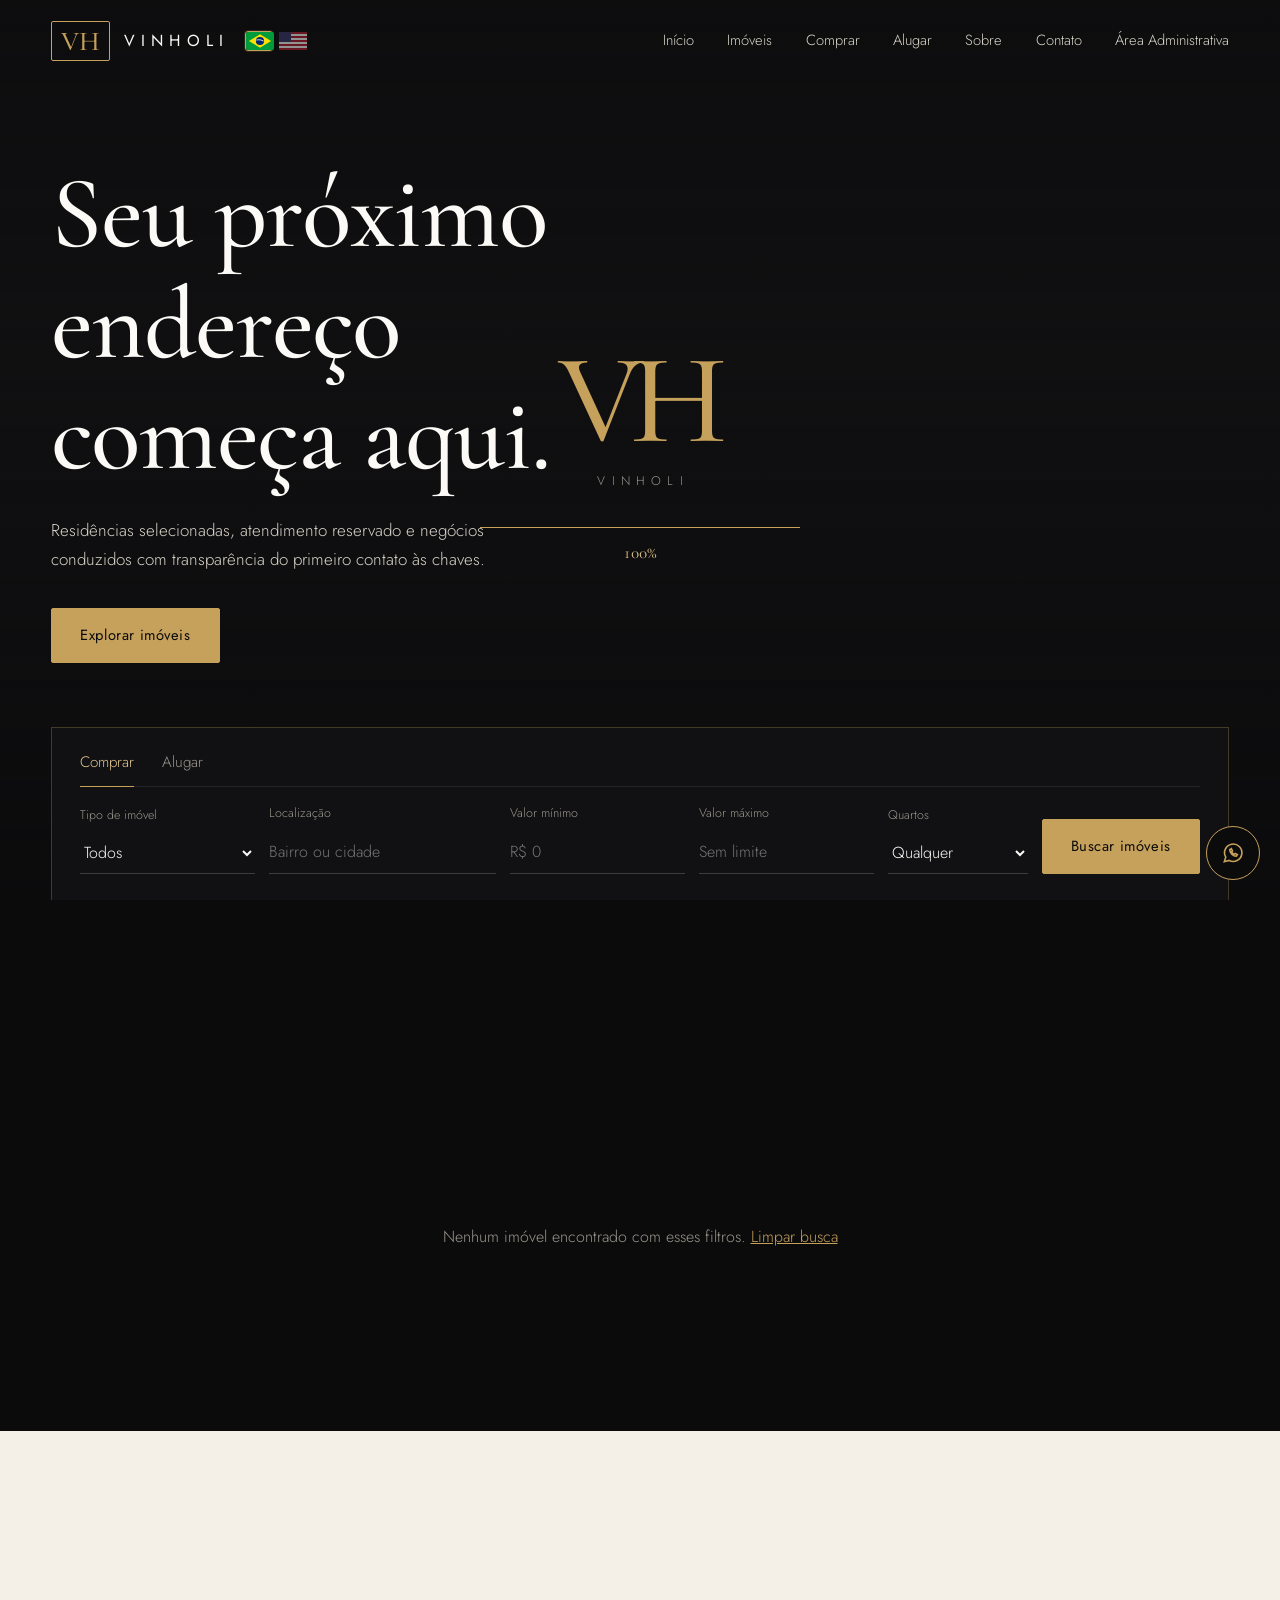
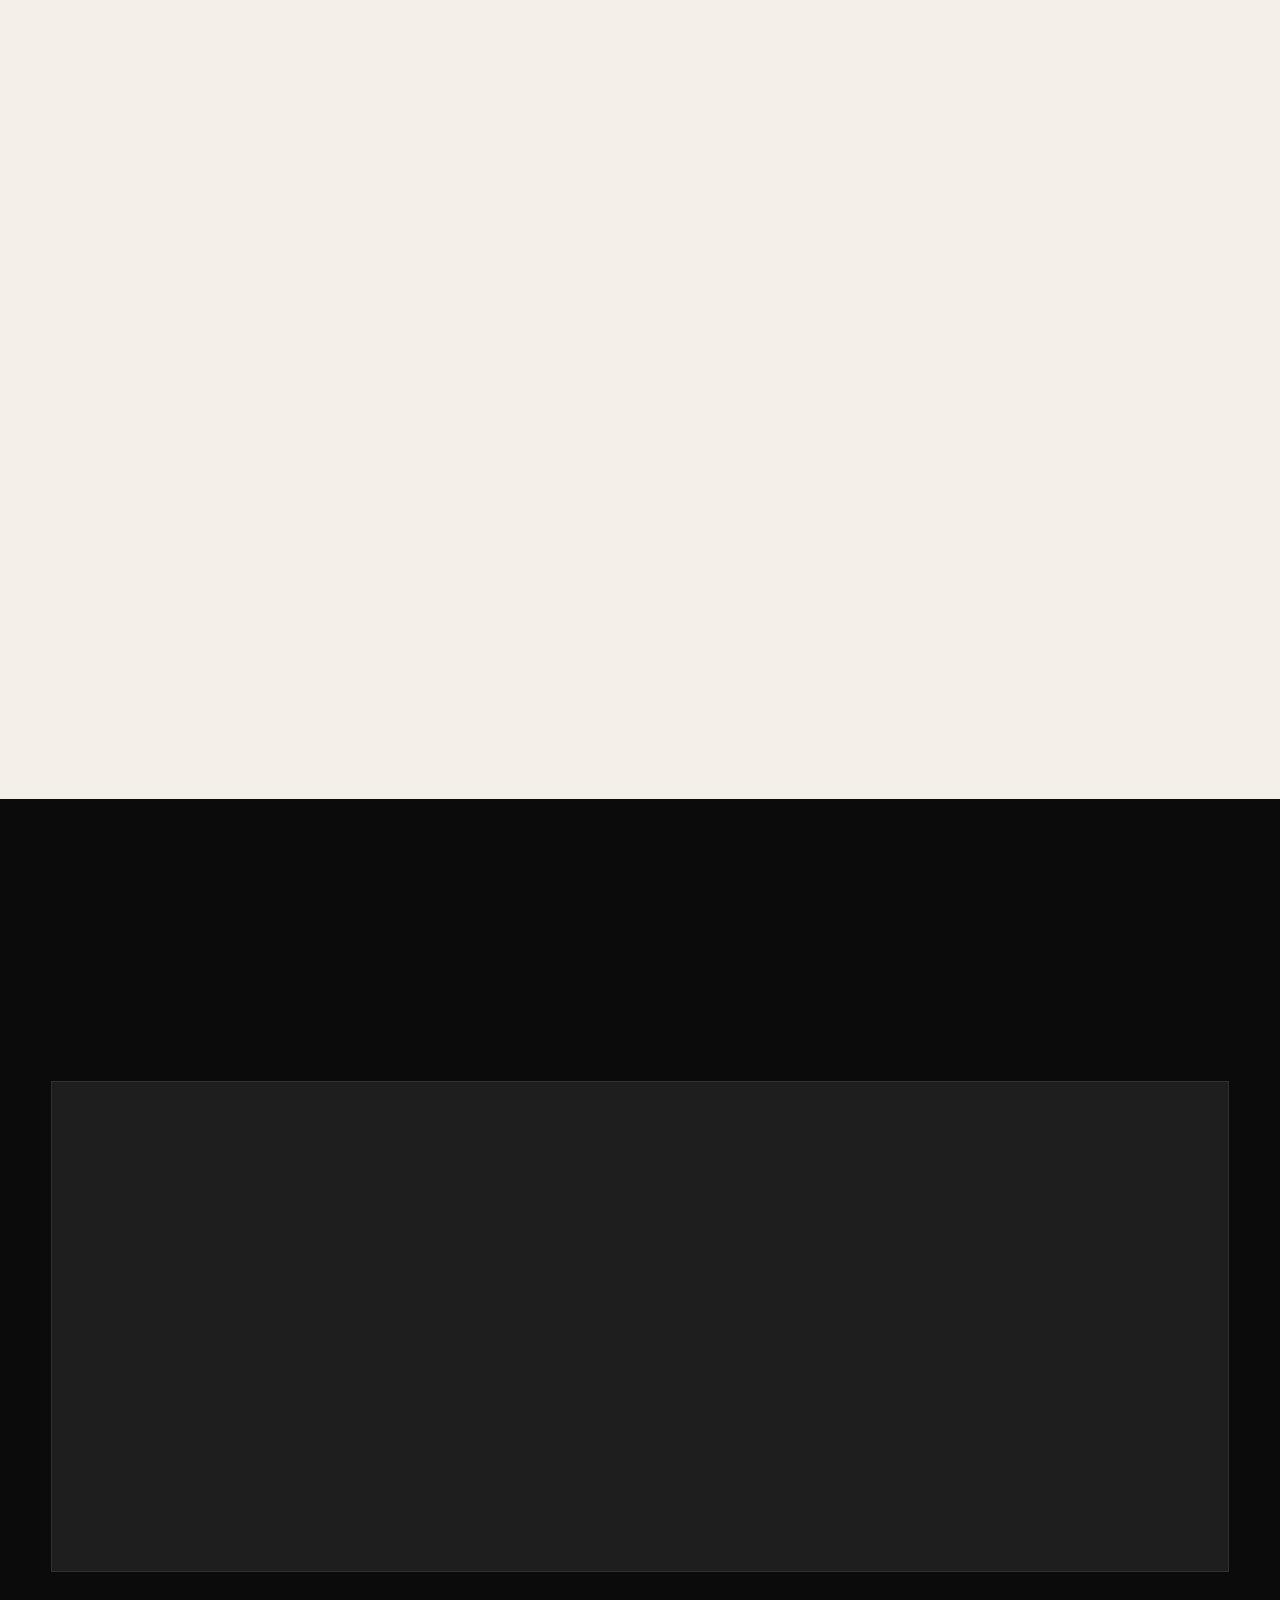
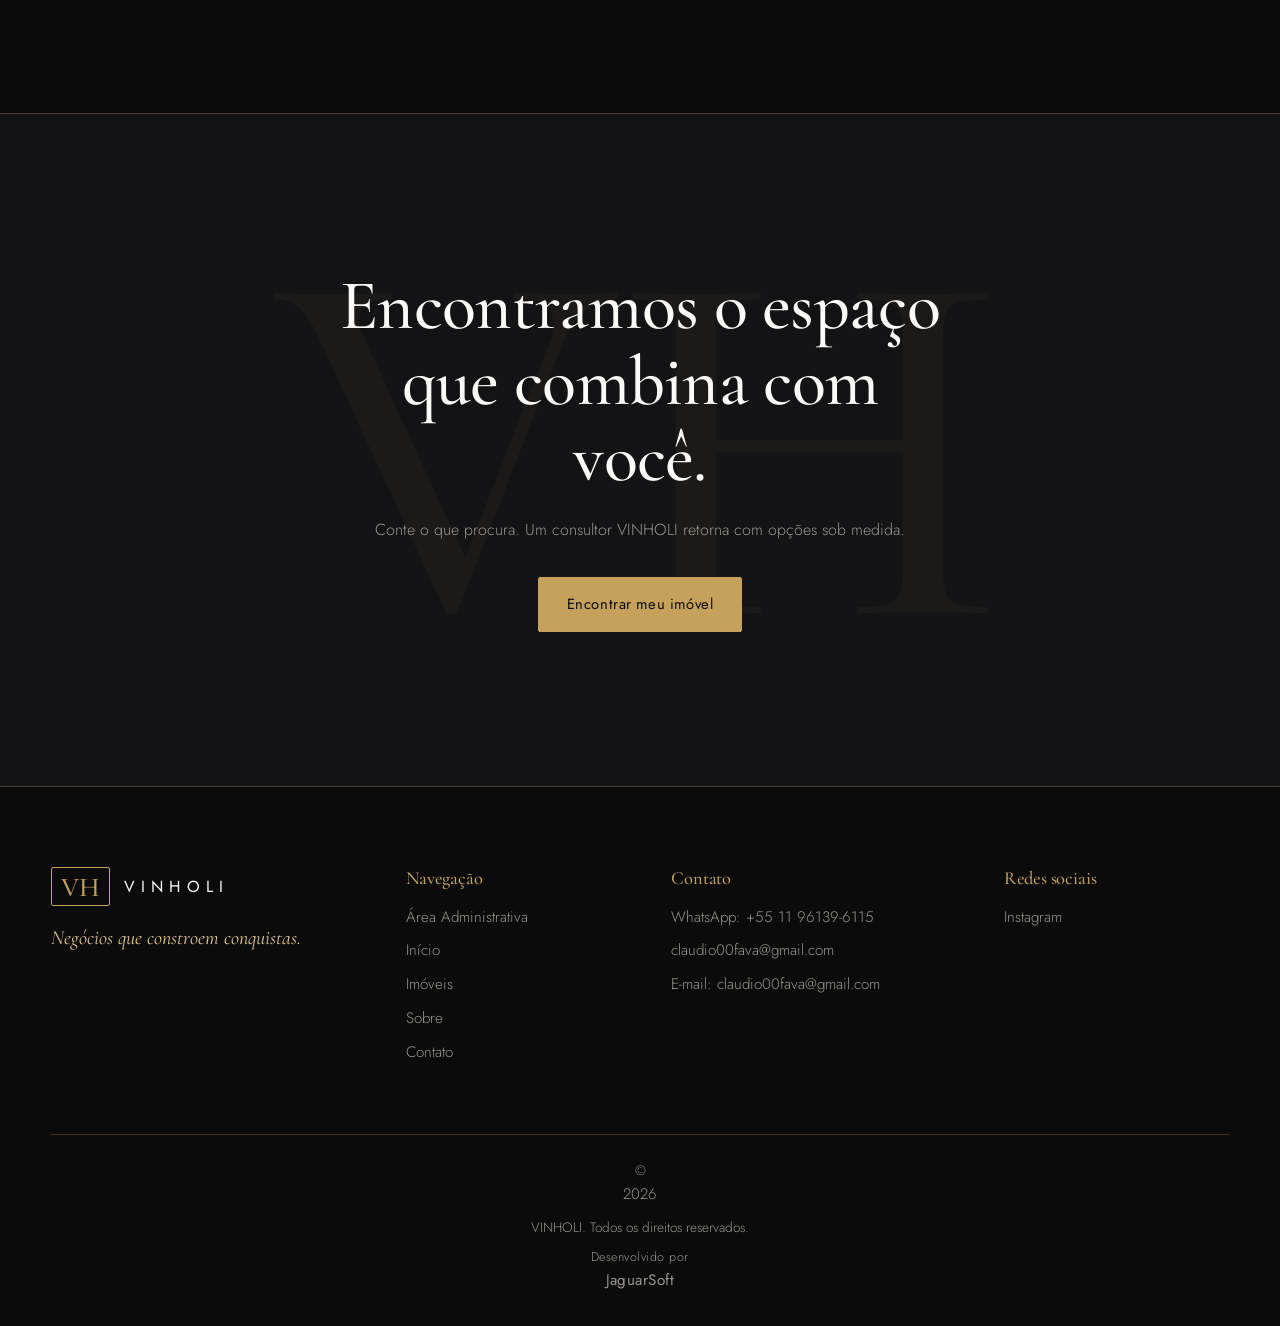
==== index.html @ 035a3fc1 "first commit" ====
<!DOCTYPE html>
<html lang="pt-BR">
<head>
<meta charset="UTF-8">
<meta name="viewport" content="width=device-width, initial-scale=1">
<title>VINHOLI | Imóveis de alto padrão</title>
<meta name="description" content="VINHOLI: compra, venda, locação e administração de imóveis de alto padrão.">
<meta name="theme-color" content="#0B0B0C">
<link rel="preconnect" href="https://fonts.googleapis.com">
<link rel="preconnect" href="https://fonts.gstatic.com" crossorigin>
<link href="https://fonts.googleapis.com/css2?family=Cormorant+Garamond:ital,wght@0,400;0,500;0,600;1,400;1,500&family=Jost:wght@300;400;500&display=swap" rel="stylesheet">
<link rel="stylesheet" href="./css/style.css">
</head>
<body class="is-loading">

<!-- PRELOADER -->
<div class="preloader" id="preloader" aria-live="polite">
  <div class="pre-panel pre-top"></div><div class="pre-panel pre-bottom"></div>
  <div class="pre-center">
    <div class="pre-mark"><span>V</span><span>H</span></div>
    <p class="pre-name">VINHOLI</p>
    <div class="pre-bar"><i id="preBar"></i></div>
    <p class="pre-pct"><span id="prePct">0</span>%</p>
  </div>
</div>

<!-- HEADER -->
<header class="header" id="header">
  <div class="wrap header-in">
    <div class="brand-area">
      <a href="#inicio" class="brand" aria-label="VINHOLI - início"><b>VH</b><span>VINHOLI</span></a>
      <div class="language-switcher" aria-label="Idioma">
        <button type="button" class="language-btn active" data-lang="pt-BR" aria-label="Português (Brasil)" aria-pressed="true">
          <svg viewBox="0 0 28 18" aria-hidden="true"><rect width="28" height="18" rx="2" fill="#009b3a"/><path d="M14 2.2 25.1 9 14 15.8 2.9 9 14 2.2Z" fill="#ffdf00"/><circle cx="14" cy="9" r="4.1" fill="#002776"/><path d="M10.4 8.1c2.5-.7 5.1-.3 7.2 1" fill="none" stroke="#fff" stroke-width=".8"/></svg>
        </button>
        <button type="button" class="language-btn" data-lang="en-US" aria-label="English (United States)" aria-pressed="false">
          <svg viewBox="0 0 28 18" aria-hidden="true"><rect width="28" height="18" rx="2" fill="#fff"/><path d="M0 0h28v2H0zm0 4h28v2H0zm0 4h28v2H0zm0 4h28v2H0zm0 4h28v2H0z" fill="#b22234"/><rect width="12" height="10" rx="1" fill="#3c3b6e"/></svg>
        </button>
      </div>
    </div>
    <nav class="nav" id="nav" aria-label="Principal">
      <a href="#inicio" data-i18n="nav.home">Início</a>
      <a href="#imoveis" data-i18n="nav.properties">Imóveis</a>
      <a href="#imoveis" data-deal="venda" data-i18n="nav.buy">Comprar</a>
      <a href="#imoveis" data-deal="aluguel" data-i18n="nav.rent">Alugar</a>
      <a href="#sobre" data-i18n="nav.about">Sobre</a>
      <a href="#contato" data-i18n="nav.contact">Contato</a>
      <a href="/admin/" class="btn-admin">Área Administrativa</a>
    </nav>
    <button class="burger" id="burger" aria-label="Abrir menu" aria-expanded="false"><i></i><i></i></button>
  </div>
</header>

<main>
<!-- HERO -->
<section class="hero" id="inicio">
  <div class="hero-bg" style="background-image:url('https://images.unsplash.com/photo-1613490493576-7fde63acd811?auto=format&fit=crop&w=2000&q=80')"></div>
  <div class="wrap hero-in">
    <h1 class="reveal">Seu próximo endereço começa aqui.</h1>
    <p class="hero-sub reveal">Residências selecionadas, atendimento reservado e negócios conduzidos com transparência do primeiro contato às chaves.</p>
    <div class="hero-btns reveal">
      <a href="#imoveis" class="btn btn-gold">Explorar imóveis</a>
    </div>
  </div>

  <!-- BUSCA -->
  <form class="search wrap reveal" id="searchForm" autocomplete="off">
    <div class="deal" role="tablist" aria-label="Negócio">
      <button type="button" class="on" data-deal="venda" role="tab">Comprar</button>
      <button type="button" data-deal="aluguel" role="tab">Alugar</button>
    </div>
    <div class="fields">
      <label>Tipo de imóvel
        <select name="tipo"><option value="" data-i18n="search.all">Todos</option><option>Casa</option><option>Apartamento</option><option>Cobertura</option><option>Terreno</option></select></label>
      <label>Localização
        <input name="local" list="locais" placeholder="Bairro ou cidade"><datalist id="locais"></datalist></label>
      <label>Valor mínimo
        <input name="min" inputmode="numeric" placeholder="R$ 0"></label>
      <label>Valor máximo
        <input name="max" inputmode="numeric" placeholder="Sem limite"></label>
      <label>Quartos
        <select name="quartos"><option value="0" data-i18n="search.any">Qualquer</option><option value="1">1+</option><option value="2">2+</option><option value="3">3+</option><option value="4">4+</option></select></label>
      <button type="submit" class="btn btn-gold" data-i18n="search.button">Buscar imóveis</button>
    </div>
  </form>
</section>

<!-- DESTAQUES -->
<section class="section" id="imoveis">
  <div class="wrap">
    <div class="sec-head reveal">
      <h2 data-i18n="featured.title">Imóveis em destaque</h2>
      <p id="resultInfo" data-i18n="featured.subtitle">Uma curadoria de endereços com o padrão VINHOLI.</p>
    </div>
    <div class="grid" id="propGrid"></div>
    <p class="empty" id="emptyMsg" hidden>Nenhum imóvel encontrado com esses filtros. <button type="button" id="clearFilters">Limpar busca</button></p>
  </div>
</section>

<!-- EXPERIÊNCIA -->
<section class="section light" id="sobre">
  <div class="wrap exp">
    <div class="exp-img reveal">
      <img src="https://images.unsplash.com/photo-1600607687939-ce8a6c25118c?auto=format&fit=crop&w=1200&q=80" alt="Sala de estar de uma residência de alto padrão" loading="lazy">
      <img class="seal" src="./assets/logo/vonholi-logo.jpeg" alt="Selo VINHOLI - Negócios que constroem conquistas">
    </div>
    <div class="exp-txt reveal">
      <h2>Mais do que imóveis. Novos começos.</h2>
      <p>A VINHOLI nasceu para tratar cada negociação como o começo de uma nova fase. Escutamos antes de indicar, selecionamos antes de mostrar e acompanhamos cada etapa com clareza.</p>
      <p>Tecnologia para encontrar rápido, atenção humana para decidir com segurança. É assim que negócios constroem conquistas.</p>
      <ul class="facts">
        <li><b>Curadoria</b><span>Somente imóveis avaliados e documentados.</span></li>
        <li><b>Descrição</b><span>Atendimento reservado e personalizado.</span></li>
        <li><b>Segurança</b><span>Processo transparente até a escritura.</span></li>
      </ul>
    </div>
  </div>
</section>

<!-- SERVIÇOS -->
<section class="section" id="servicos">
  <div class="wrap">
    <div class="sec-head reveal"><h2>Serviços pensados para cada momento</h2></div>
    <div class="services" id="services"></div>
  </div>
</section>

<!-- CTA -->
<section class="cta" id="anunciar">
  <div class="wrap reveal">
    <h2>Encontramos o espaço que combina com você.</h2>
    <p>Conte o que procura. Um consultor VINHOLI retorna com opções sob medida.</p>
    <a href="#imoveis" class="btn btn-gold">Encontrar meu imóvel</a>
  </div>
</section>
</main>

<!-- FOOTER -->
<footer class="footer" id="contato">
  <div class="wrap foot-grid">
    <div>
      <a href="#inicio" class="brand"><b>VH</b><span>VINHOLI</span></a>
      <p class="foot-tag">Negócios que constroem conquistas.</p>
    </div>
    <div><h3>Navegação</h3>
      <a href="/admin/" class="btn-admin">Área Administrativa</a>
      <a href="#inicio" data-i18n="nav.home">Início</a><a href="#imoveis" data-i18n="nav.properties">Imóveis</a><a href="#sobre" data-i18n="nav.about">Sobre</a><a href="#contato" data-i18n="nav.contact">Contato</a></div>
    <div><h3>Contato</h3>
      <a href="https://wa.me/5511961396115" target="_blank" rel="noopener">WhatsApp: +55 11 96139-6115</a>
      <a href="mailto:claudio00fava@gmail.com">claudio00fava@gmail.com</a>
      <a href="mailto:claudio00fava@gmail.com">E-mail: claudio00fava@gmail.com</a></div>
    <div><h3>Redes sociais</h3>
      <a href="https://www.instagram.com/vinholi_multimarcas?stkn=MXhnYjNrOXp2N3dtag%3D%3D&utm_source=qr" target="_blank" rel="noopener" aria-label="Instagram VINHOLI">Instagram</a></div>
  </div>
  <div class="wrap copy">
    <div>© <span id="year">2026</span> VINHOLI. Todos os direitos reservados.</div>
    <div class="developer">Desenvolvido por <a href="https://www.jaguarsoft.com.br/" target="_blank" rel="noopener" aria-label="JaguarSoft - desenvolvimento de sites e sistemas">JaguarSoft</a></div>
  </div>
</footer>

<a href="https://wa.me/5511961396115" class="wa" target="_blank" rel="noopener" aria-label="Falar no WhatsApp">
  <svg viewBox="0 0 24 24" fill="none" stroke="currentColor" stroke-width="1.5"><path d="M4 20l1.3-4.2A8 8 0 1 1 8.4 18.8L4 20z"/><path d="M9 9c0 3 3 6 6 6l1-1.5-2-1-1 .8c-1-.5-1.8-1.300-2.300-2.300l.8-1-1-2L9 9z"/></svg>
</a>

<!-- Supabase -->
<script src="https://cdn.jsdelivr.net/npm/@supabase/supabase-js@2"></script>
<!-- Usa a mesma configuração pública já existente no painel administrativo -->
<script src="./admin/js/config.js"></script>
<script src="./js/script.js"></script>
</body>
</html>
---- css/style.css ----
/* VONHOLI - style.css */
:root{
  --ink:#0B0B0C; --ink-2:#131315; --ink-3:#1b1b1e;
  --gold:#C6A15B; --gold-soft:#E0C48D; --gold-deep:#9B7B3E;
  --ivory:#F4F0E8; --white:#FBFAF7; --muted:#9a968d; --muted-dark:#5f5b52;
  --line:rgba(198,161,91,.28);
  --serif:'Cormorant Garamond',Georgia,serif;
  --sans:'Jost',system-ui,sans-serif;
  --ease:cubic-bezier(.22,.7,.1,1);
  --pad:clamp(20px,4vw,56px);
}
*{box-sizing:border-box;margin:0;padding:0}
html{scroll-behavior:smooth;scroll-padding-top:80px}
body{background:var(--ink);color:var(--white);font:300 16px/1.7 var(--sans);-webkit-font-smoothing:antialiased}
body.is-loading{overflow:hidden}
img{display:block;max-width:100%}
a{color:inherit;text-decoration:none}
button,input,select{font:inherit;color:inherit}
ul{list-style:none}
.wrap{width:min(1240px,100% - var(--pad)*2);margin-inline:auto}
h1,h2,h3{font-family:var(--serif);font-weight:500;line-height:1.08;letter-spacing:-.01em}
h2{font-size:clamp(2rem,4.4vw,3.4rem)}
:focus-visible{outline:1px solid var(--gold);outline-offset:3px}

/* Buttons */
.btn{display:inline-flex;align-items:center;justify-content:center;gap:10px;padding:14px 28px;border:1px solid var(--gold);border-radius:2px;font-weight:400;font-size:.92rem;letter-spacing:.04em;cursor:pointer;transition:background .35s var(--ease),color .35s var(--ease),transform .35s var(--ease);position:relative;overflow:hidden}
.btn-gold{background:var(--gold);color:var(--ink)}
.btn-gold:hover{background:var(--gold-soft);transform:translateY(-2px)}
.btn-line{background:transparent;color:var(--gold-soft)}
.btn-line:hover{background:rgba(198,161,91,.12);transform:translateY(-2px)}

/* Preloader */
.preloader{position:fixed;inset:0;z-index:999;display:grid;place-items:center;transition:visibility 0s 1.4s}
.pre-panel{position:absolute;left:0;right:0;height:50.5%;background:var(--ink);transition:transform 1.2s var(--ease) .25s}
.pre-top{top:0}.pre-bottom{bottom:0}
.pre-center{position:relative;text-align:center;width:min(320px,80vw);transition:opacity .5s ease,transform .8s var(--ease)}
.pre-mark{font:500 clamp(5rem,16vw,8rem)/1 var(--serif);color:var(--gold);display:flex;justify-content:center;letter-spacing:-.04em}
.pre-mark span{opacity:0;transform:translateY(16px);animation:up 1s var(--ease) forwards}
.pre-mark span:last-child{animation-delay:.25s;margin-left:-.06em}
.pre-name{margin-top:6px;font-size:.78rem;letter-spacing:.5em;color:var(--muted);padding-left:.5em}
.pre-bar{height:1px;background:rgba(198,161,91,.2);margin:34px 0 14px;overflow:hidden}
.pre-bar i{display:block;height:100%;width:100%;background:var(--gold);transform:scaleX(0);transform-origin:left}
.pre-pct{font:400 1.05rem var(--serif);color:var(--gold-soft);font-variant-numeric:tabular-nums}
@keyframes up{to{opacity:1;transform:none}}
.preloader.done .pre-center{opacity:0;transform:scale(.96)}
.preloader.done .pre-top{transform:translateY(-101%)}
.preloader.done .pre-bottom{transform:translateY(101%)}
.preloader.done{visibility:hidden;pointer-events:none}

/* Header */
.header{position:fixed;inset:0 0 auto;z-index:2000;transition:background .4s,border-color .4s,padding .4s;border-bottom:1px solid transparent}
.header.stuck{background:rgba(11,11,12,.88);backdrop-filter:blur(12px);border-color:var(--line)}
.header-in{display:flex;align-items:center;justify-content:space-between;height:82px;transition:height .4s}
.header.stuck .header-in{height:68px}
.brand-area{display:flex;align-items:center;gap:12px;min-width:0}.brand{display:flex;align-items:center;gap:14px}
.brand b{font:500 1.7rem/1 var(--serif);color:var(--gold);border:1px solid var(--gold);padding:6px 9px 4px;border-radius:2px}
.brand span{font:400 1rem var(--sans);letter-spacing:.38em}.language-switcher{display:flex;align-items:center;gap:5px;padding-left:4px}.language-btn{width:28px;height:20px;padding:0;border:1px solid transparent;border-radius:3px;background:transparent;display:grid;place-items:center;cursor:pointer;opacity:.55;transition:opacity .25s,border-color .25s,transform .25s}.language-btn svg{width:28px;height:18px;display:block}.language-btn:hover{opacity:.9;transform:translateY(-1px)}.language-btn.active{opacity:1;border-color:var(--gold);box-shadow:0 0 0 1px rgba(198,161,91,.15)}
.nav{display:flex;gap:clamp(18px,2.6vw,38px);font-size:.92rem}
.nav a:not(.btn){position:relative;padding:6px 0;color:#d8d4ca;transition:color .3s}
.nav a:not(.btn)::after{content:"";position:absolute;left:0;right:0;bottom:0;height:1px;background:var(--gold);transform:scaleX(0);transform-origin:left;transition:transform .4s var(--ease)}
.nav a:not(.btn):hover{color:var(--gold-soft)}
.nav a:not(.btn):hover::after{transform:scaleX(1)}
.nav-cta{display:none}
.header-cta{padding:11px 22px}
.burger{display:none;width:44px;height:44px;background:none;border:1px solid var(--line);border-radius:2px;position:relative;cursor:pointer}
.burger i{position:absolute;left:12px;right:12px;height:1px;background:var(--gold);transition:transform .4s var(--ease)}
.burger i:first-child{top:18px}.burger i:last-child{top:25px}
.burger[aria-expanded=true] i:first-child{transform:translateY(3.5px) rotate(45deg)}
.burger[aria-expanded=true] i:last-child{transform:translateY(-3.5px) rotate(-45deg)}

/* Hero */
.hero{position:relative;min-height:100svh;display:flex;flex-direction:column;justify-content:flex-end;padding:140px 0 0;isolation:isolate}
.hero-bg{position:absolute;inset:0;z-index:-2;background:var(--ink-2) center/cover no-repeat;transform:scale(1.06);animation:zoom 14s var(--ease) forwards}
.hero::before{content:"";position:absolute;inset:0;z-index:-1;background:linear-gradient(180deg,rgba(11,11,12,.72) 0%,rgba(11,11,12,.35) 40%,rgba(11,11,12,.92) 100%)}
@keyframes zoom{to{transform:scale(1)}}
.hero-in{padding-bottom:64px}
.hero h1{font-size:clamp(2.8rem,8vw,6.6rem);max-width:12ch;font-weight:500}
.hero-sub{max-width:46ch;margin:26px 0 34px;color:#d8d4ca;font-size:1.06rem}
.hero-btns{display:flex;gap:14px;flex-wrap:wrap}

/* Search */
.search{background:rgba(19,19,21,.94);border:1px solid var(--line);border-bottom:0;padding:22px 28px 26px;backdrop-filter:blur(10px);margin-bottom:0}
.deal{display:flex;gap:28px;margin-bottom:16px;border-bottom:1px solid rgba(255,255,255,.08)}
.deal button{background:none;border:0;padding:0 0 10px;cursor:pointer;color:var(--muted);font-size:.95rem;position:relative;transition:color .3s}
.deal button::after{content:"";position:absolute;left:0;right:0;bottom:-1px;height:1px;background:var(--gold);transform:scaleX(0);transition:transform .4s var(--ease)}
.deal button.on{color:var(--gold-soft)}.deal button.on::after{transform:scaleX(1)}
.fields{display:grid;grid-template-columns:1fr 1.3fr 1fr 1fr .8fr auto;gap:14px;align-items:end}
.fields label{display:flex;flex-direction:column;gap:6px;font-size:.78rem;color:var(--muted)}
.fields input,.fields select{background:transparent;border:0;border-bottom:1px solid rgba(255,255,255,.18);padding:8px 0;color:var(--white);font-size:1rem;border-radius:0;transition:border-color .3s;width:100%}
.fields select option{background:var(--ink-2)}
.fields input:focus,.fields select:focus{outline:0;border-color:var(--gold)}

/* Sections */
.section{padding:clamp(72px,11vw,150px) 0}
.section.light{background:var(--ivory);color:var(--ink)}
.sec-head{display:flex;justify-content:space-between;align-items:end;gap:24px;flex-wrap:wrap;margin-bottom:clamp(34px,5vw,60px);padding-bottom:22px;border-bottom:1px solid var(--line)}
.sec-head p{color:var(--muted);max-width:38ch}

/* Cards */
.grid{display:grid;grid-template-columns:repeat(3,1fr);gap:clamp(18px,2.4vw,32px)}
.card{background:var(--ink-2);border:1px solid rgba(255,255,255,.07);border-radius:2px;overflow:hidden;display:flex;flex-direction:column;transition:border-color .5s,transform .5s var(--ease)}
.card:hover{border-color:var(--line);transform:translateY(-6px)}
.card-img{position:relative;aspect-ratio:1/1;overflow:hidden;background:var(--ink-3)}
.card-img img{width:100%;height:100%;object-fit:cover;transition:transform 1.2s var(--ease)}
.card:hover .card-img img{transform:scale(1.06)}
.card-photo-nav{position:absolute;inset:0;display:flex;align-items:center;justify-content:space-between;padding:0 10px;pointer-events:none;z-index:4}.card-photo-arrow{width:34px;height:34px;border:1px solid rgba(255,255,255,.45);border-radius:50%;background:rgba(11,11,12,.58);color:#fff;display:grid;place-items:center;cursor:pointer;pointer-events:auto;opacity:.88;transition:background .25s,opacity .25s,transform .25s}.card-photo-arrow:hover{background:rgba(11,11,12,.86);opacity:1;transform:scale(1.06)}.card-photo-arrow svg{width:16px;height:16px;fill:none;stroke:currentColor;stroke-width:1.8;stroke-linecap:round;stroke-linejoin:round}.featured-badge{position:absolute;left:14px;bottom:14px;z-index:5;background:rgba(198,161,91,.94);color:var(--ink);padding:5px 10px;font-size:.68rem;font-weight:500;letter-spacing:.1em;border-radius:2px}.card-description{color:#c9c4ba;font-size:.86rem;line-height:1.55;margin-top:8px;display:-webkit-box;-webkit-box-orient:vertical;-webkit-line-clamp:2;overflow:hidden}.card .tag{z-index:5}.card .fav{z-index:6}
.tag{position:absolute;left:14px;top:14px;background:rgba(11,11,12,.8);border:1px solid var(--line);padding:3px 12px;font-size:.78rem;color:var(--gold-soft);border-radius:2px}
.fav{position:absolute;right:12px;top:12px;width:40px;height:40px;border-radius:50%;background:rgba(11,11,12,.8);border:1px solid var(--line);display:grid;place-items:center;cursor:pointer;transition:transform .3s var(--ease),background .3s}
.fav svg{width:18px;fill:none;stroke:var(--gold-soft);stroke-width:1.5;transition:fill .3s}
.fav:hover{transform:scale(1.1)}
.fav.on svg{fill:var(--gold);stroke:var(--gold)}
.fav.pop{animation:pop .45s var(--ease)}
@keyframes pop{40%{transform:scale(1.3)}}
.card-body{padding:24px 24px 26px;display:flex;flex-direction:column;flex:1}
.kind{font-size:.82rem;color:var(--muted)}
.card h3{font-size:1.6rem;margin:4px 0 6px}
.loc{color:var(--muted);font-size:.92rem}
.price{font:500 1.7rem var(--serif);color:var(--gold);margin:16px 0}
.price small{font:300 .85rem var(--sans);color:var(--muted)}
.specs{display:flex;gap:22px;padding:14px 0;border-block:1px solid rgba(255,255,255,.08);font-size:.9rem;color:#d8d4ca}
.specs span{display:flex;align-items:center;gap:7px}
.specs svg{width:17px;stroke:var(--gold);fill:none;stroke-width:1.4}
.card .btn{margin-top:22px;padding:12px}
.card .btn:hover{background:var(--gold);color:var(--ink)}
.empty{text-align:center;color:var(--muted);padding:40px 0}
.empty button{background:none;border:0;color:var(--gold);text-decoration:underline;cursor:pointer}

/* Experiência */
.exp{display:grid;grid-template-columns:1.05fr 1fr;gap:clamp(36px,7vw,110px);align-items:center}
.exp-img{position:relative;padding:0 0 40px 40px}
.exp-img::before{content:"";position:absolute;left:0;bottom:0;width:70%;height:75%;border:1px solid var(--gold)}
.exp-img>img:first-child{position:relative;width:100%;aspect-ratio:4/5;object-fit:cover;background:var(--ink-3)}
.seal{position:absolute;right:-20px;bottom:0;width:clamp(120px,15vw,180px);border-radius:50%;border:1px solid var(--gold);background:var(--ink)}
.exp-txt p{margin-top:22px;color:var(--muted-dark);max-width:52ch;font-size:1.05rem}
.exp-txt h2{max-width:14ch}
.facts{margin-top:38px;border-top:1px solid rgba(11,11,12,.15)}
.facts li{display:grid;grid-template-columns:130px 1fr;gap:16px;padding:16px 0;border-bottom:1px solid rgba(11,11,12,.15)}
.facts b{font:500 1.35rem var(--serif);color:var(--gold-deep)}
.facts span{color:var(--muted-dark)}

/* Serviços */
.services{display:grid;grid-template-columns:repeat(3,1fr);gap:1px;background:rgba(255,255,255,.08);border:1px solid rgba(255,255,255,.08)}
.service{background:var(--ink);padding:40px 34px 44px;transition:background .5s;position:relative}
.service:hover{background:var(--ink-2)}
.service::after{content:"";position:absolute;left:34px;bottom:0;height:1px;width:0;background:var(--gold);transition:width .6s var(--ease)}
.service:hover::after{width:calc(100% - 68px)}
.service svg{width:38px;height:38px;stroke:var(--gold);fill:none;stroke-width:1.1;margin-bottom:26px;transition:transform .5s var(--ease)}
.service:hover svg{transform:translateY(-4px)}
.service h3{font-size:1.6rem;margin-bottom:8px}
.service p{color:var(--muted);font-size:.96rem}

/* Mini List */
.mini-list {
    display: grid;
    grid-template-columns: repeat(3, max-content);
    gap: 14px 35px;
    margin-top: 15px;
}

.mini-list span {
    white-space: nowrap;
}
/* CTA */
.cta{position:relative;text-align:center;padding:clamp(80px,12vw,160px) 0;background:var(--ink-2);border-block:1px solid var(--line);overflow:hidden}
.cta::before{content:"VH";position:absolute;left:50%;top:50%;transform:translate(-50%,-50%);font:500 clamp(14rem,40vw,34rem)/1 var(--serif);color:rgba(198,161,91,.05);pointer-events:none}
.cta .wrap{position:relative}
.cta h2{font-size:clamp(2.2rem,5.6vw,4.4rem);max-width:18ch;margin:0 auto 20px}
.cta p{color:var(--muted);margin-bottom:34px}

/* Footer */
.footer{padding:80px 0 0;background:var(--ink)}
.foot-grid{display:grid;grid-template-columns:1.4fr 1fr 1.3fr 1fr;gap:40px;padding-bottom:60px}
.foot-tag{margin-top:20px;font:italic 400 1.25rem var(--serif);color:var(--gold-soft)}
.footer h3{font:500 1.15rem var(--serif);color:var(--gold);margin-bottom:16px}
.footer div>a:not(.brand),.footer div>span{display:block;color:var(--muted);margin-bottom:8px;font-size:.95rem;transition:color .3s,transform .3s var(--ease)}
.footer div>a:not(.brand):hover{color:var(--gold-soft);transform:translateX(4px)}
.copy{border-top:1px solid var(--line);padding:24px 0;color:var(--muted);font-size:.85rem;text-align:center}
.developer{margin-top:8px;font-size:.78rem;letter-spacing:.04em;color:var(--muted)}
.developer a{color:var(--gold-soft);font-weight:400;transition:color .3s}
.developer a:hover{color:var(--gold)}
.wa{position:fixed;right:20px;bottom:20px;z-index:90;width:54px;height:54px;border-radius:50%;background:var(--ink);border:1px solid var(--gold);color:var(--gold);display:grid;place-items:center;transition:background .3s,color .3s,transform .3s var(--ease)}
.wa svg{width:26px}.wa:hover{background:var(--gold);color:var(--ink);transform:translateY(-3px)}

/* Reveal */
.reveal{opacity:0;transform:translateY(28px);transition:opacity 1s var(--ease),transform 1s var(--ease);transition-delay:var(--d,0s)}
.reveal.in{opacity:1;transform:none}

/* =========================================================
   TABLET / NOTEBOOK PEQUENO
   ========================================================= */

@media (max-width: 1100px) {

  .fields {
    grid-template-columns: repeat(3, 1fr);
  }

  .fields .btn {
    grid-column: span 3;
  }

  .grid {
    grid-template-columns: repeat(2, 1fr);
  }

  .services {
    grid-template-columns: repeat(2, 1fr);
  }

  .foot-grid {
    grid-template-columns: 1fr 1fr;
  }
}


/* =========================================================
   MOBILE — MENU LATERAL
   ========================================================= */

@media (max-width: 860px) {

  .burger {
    display: block;
    position: relative;
    z-index: 1201;
  }

  .header-cta {
    display: none;
  }

  /* ---------------------------------------------------------
     MENU
     --------------------------------------------------------- */

  .nav {
    position: fixed;

    top: 0;
    right: 0;
    bottom: 0;

    width: min(86vw, 360px);
    height: 100dvh;

    background: var(--ink);

    border-left: 1px solid var(--line);

    display: flex;
    flex-direction: column;

    gap: 0;

    padding: 90px 32px 32px;

    overflow-y: auto;
    overflow-x: hidden;

    /*
     * O menu começa fora da tela
     */
    transform: translate3d(100%, 0, 0);

    /*
     * Fica acima de todo o conteúdo
     */
    z-index: 1200;

    visibility: hidden;
    pointer-events: none;

    transition:
      transform .45s var(--ease),
      visibility 0s linear .45s;

    box-shadow: -20px 0 50px rgba(0, 0, 0, .45);
  }


  /* ---------------------------------------------------------
     MENU ABERTO
     --------------------------------------------------------- */

  .nav.open {
    transform: translate3d(0, 0, 0);

    visibility: visible;
    pointer-events: auto;

    transition:
      transform .45s var(--ease),
      visibility 0s linear 0s;
  }


  /* ---------------------------------------------------------
     LINKS
     --------------------------------------------------------- */

  .nav a:not(.btn) {
    display: block;

    width: 100%;

    padding: 14px 0;

    font: 500 1.9rem var(--serif);

    color: var(--white);

    border-bottom: 1px solid rgba(255, 255, 255, .07);

    text-decoration: none;
  }


  .nav a:not(.btn):hover {
    color: var(--gold);
  }


  /* ---------------------------------------------------------
     BOTÃO CTA
     --------------------------------------------------------- */

  .nav-cta {
    display: inline-flex;

    margin-top: 32px;
  }


  /* ---------------------------------------------------------
     BOTÃO FECHAR
     
     Caso exista um botão .nav-close no HTML
     --------------------------------------------------------- */

  .nav-close {
    position: absolute;

    top: 24px;
    right: 24px;

    width: 42px;
    height: 42px;

    display: flex;
    align-items: center;
    justify-content: center;

    border: 1px solid var(--line);
    border-radius: 0;

    background: transparent;

    color: var(--white);

    font-size: 1.5rem;
    line-height: 1;

    cursor: pointer;

    z-index: 1202;

    transition:
      background .2s ease,
      border-color .2s ease,
      color .2s ease;
  }


  .nav-close:hover {
    background: rgba(198, 161, 91, .08);
    border-color: var(--gold);
    color: var(--gold);
  }


  /* ---------------------------------------------------------
     FUNDO ESCURO ATRÁS DO MENU
     --------------------------------------------------------- */

  .nav-overlay {
    position: fixed;

    inset: 0;

    background: rgba(0, 0, 0, .58);

    z-index: 1190;

    opacity: 0;
    visibility: hidden;
    pointer-events: none;

    transition:
      opacity .35s ease,
      visibility 0s linear .35s;
  }


  .nav-overlay.open {
    opacity: 1;

    visibility: visible;
    pointer-events: auto;

    transition:
      opacity .35s ease,
      visibility 0s linear 0s;
  }


  /* ---------------------------------------------------------
     IMPEDIR SCROLL DA PÁGINA COM MENU ABERTO
     --------------------------------------------------------- */

  body.menu-open {
    overflow: hidden;
    touch-action: none;
  }


  /* ---------------------------------------------------------
     EXPERIÊNCIA
     --------------------------------------------------------- */

  .exp {
    grid-template-columns: 1fr;
  }

  .exp-img {
    padding-left: 24px;
  }
}


/* =========================================================
   MOBILE PEQUENO
   ========================================================= */

@media (max-width: 620px) {

  .hero {
    padding-top: 110px;
    justify-content: flex-end;
  }

  .hero-in {
    padding-bottom: 36px;
  }

  .hero-btns .btn {
    flex: 1 1 100%;
  }

  .search {
    padding: 18px 20px 22px;
    width: 100%;
  }

  .fields {
    grid-template-columns: 1fr 1fr;
    gap: 16px 14px;
  }

  .fields label:nth-child(2) {
    grid-column: span 2;
  }

  .fields .btn {
    grid-column: span 2;
  }

  .grid,
  .services {
    grid-template-columns: 1fr;
  }

  .service {
    padding: 30px 24px 34px;
  }

  .facts li {
    grid-template-columns: 1fr;
    gap: 2px;
  }

  .foot-grid {
    grid-template-columns: 1fr;
    gap: 32px;
  }

  .brand span {
    letter-spacing: .28em;
    font-size: .9rem;
  }

  .brand-area {
    gap: 9px;
  }

  .language-switcher {
    gap: 4px;
  }

  .language-btn {
    width: 26px;
    height: 19px;
  }

  .language-btn svg {
    width: 26px;
    height: 17px;
  }

  .seal {
    right: -8px;
  }

  .nav {
    width: min(88vw, 340px);
    padding-left: 24px;
    padding-right: 24px;
  }

  .nav-close {
    top: 20px;
    right: 20px;
  }
}


/* =========================================================
   REDUÇÃO DE MOVIMENTO
   ========================================================= */

@media (prefers-reduced-motion: reduce) {

  *,
  *::before,
  *::after {
    animation-duration: .01ms !important;
    transition-duration: .01ms !important;
  }

  .reveal {
    opacity: 1;
    transform: none;
  }

  .nav {
    transition: none;
  }

  .nav-overlay {
    transition: none;
  }
}
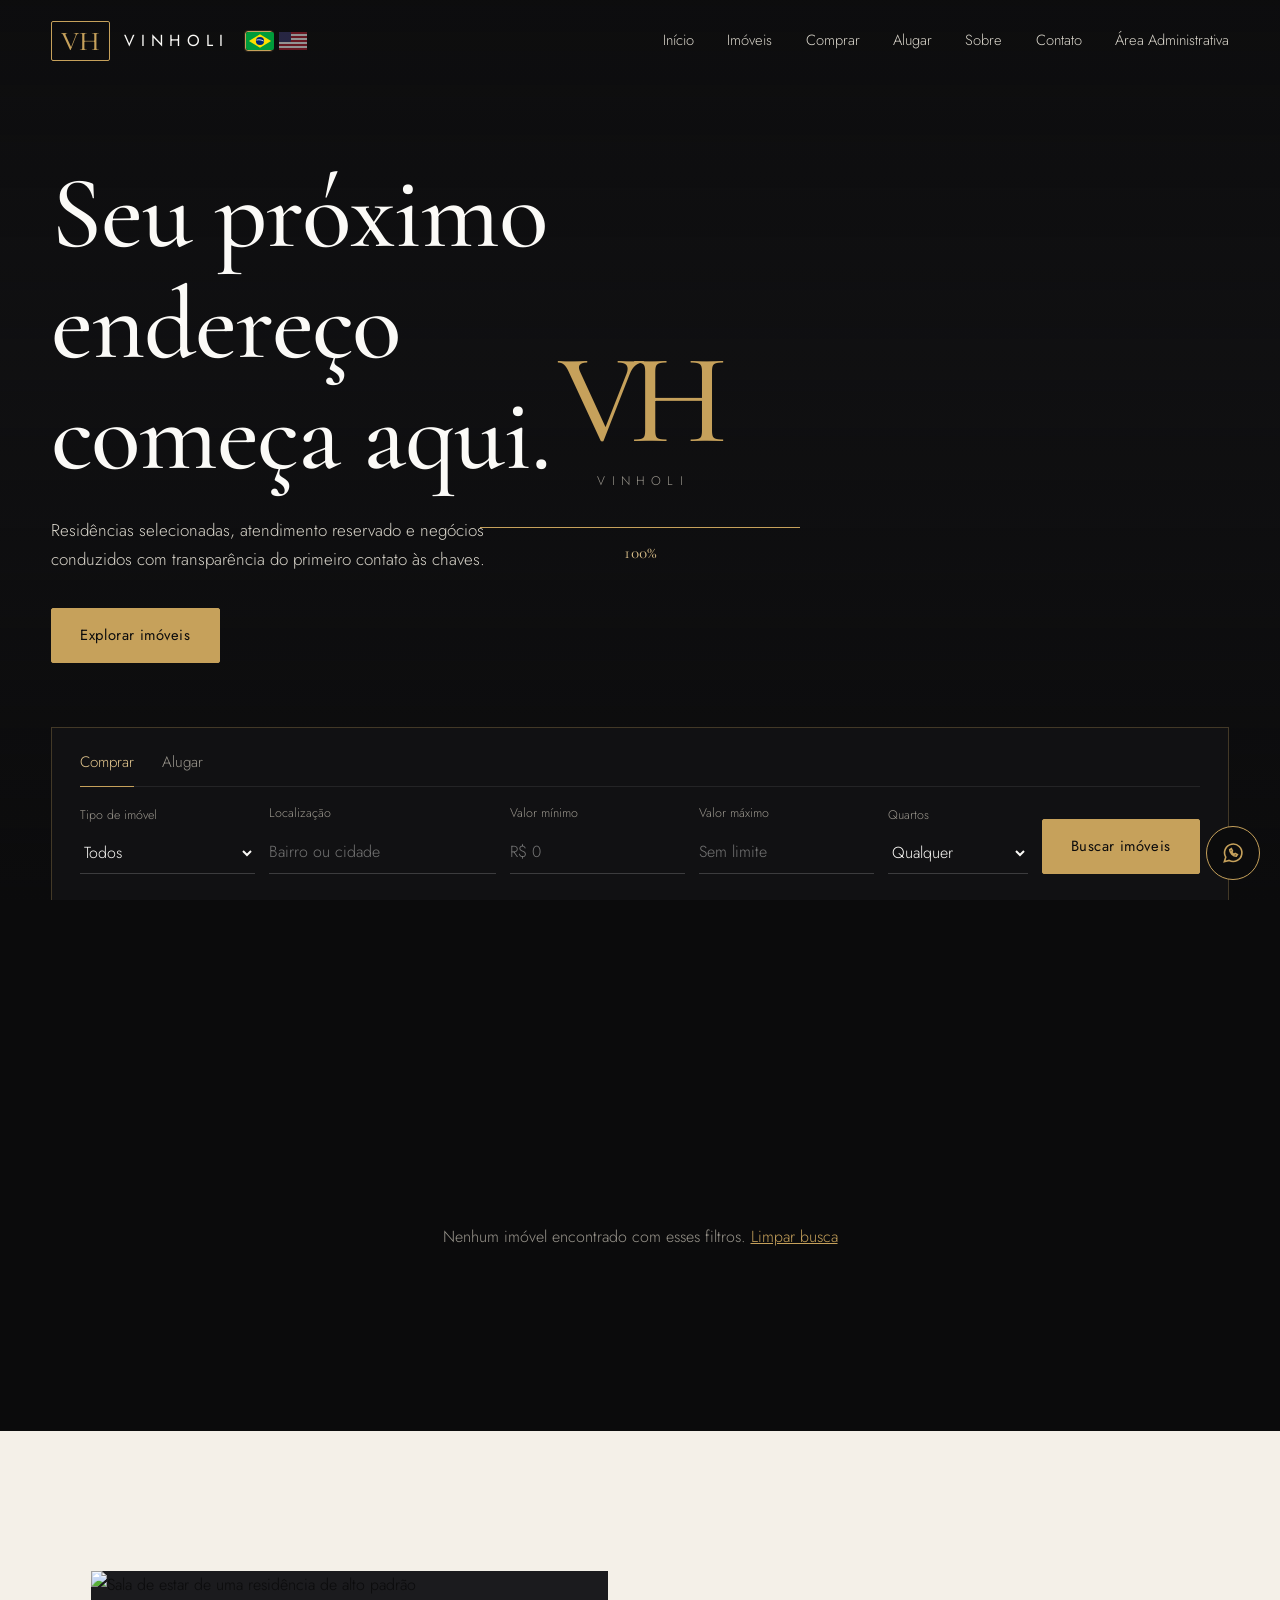
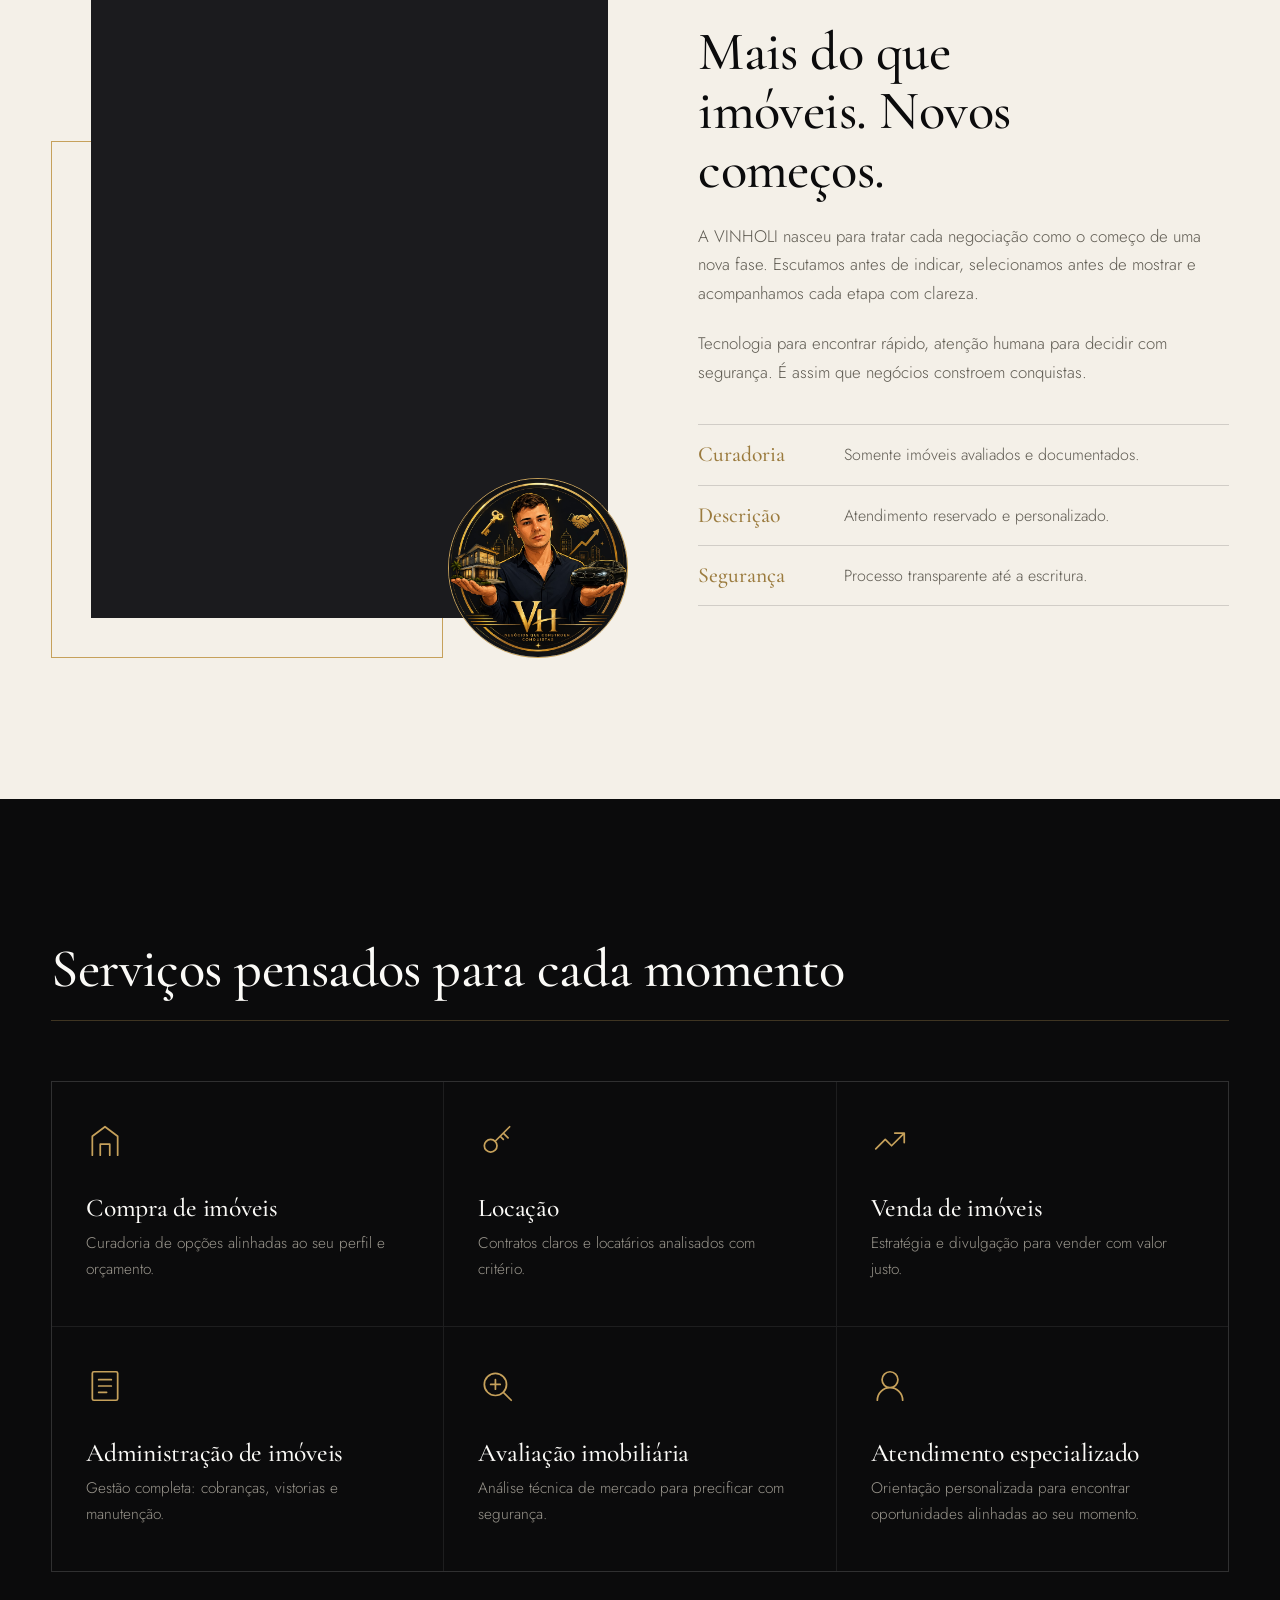
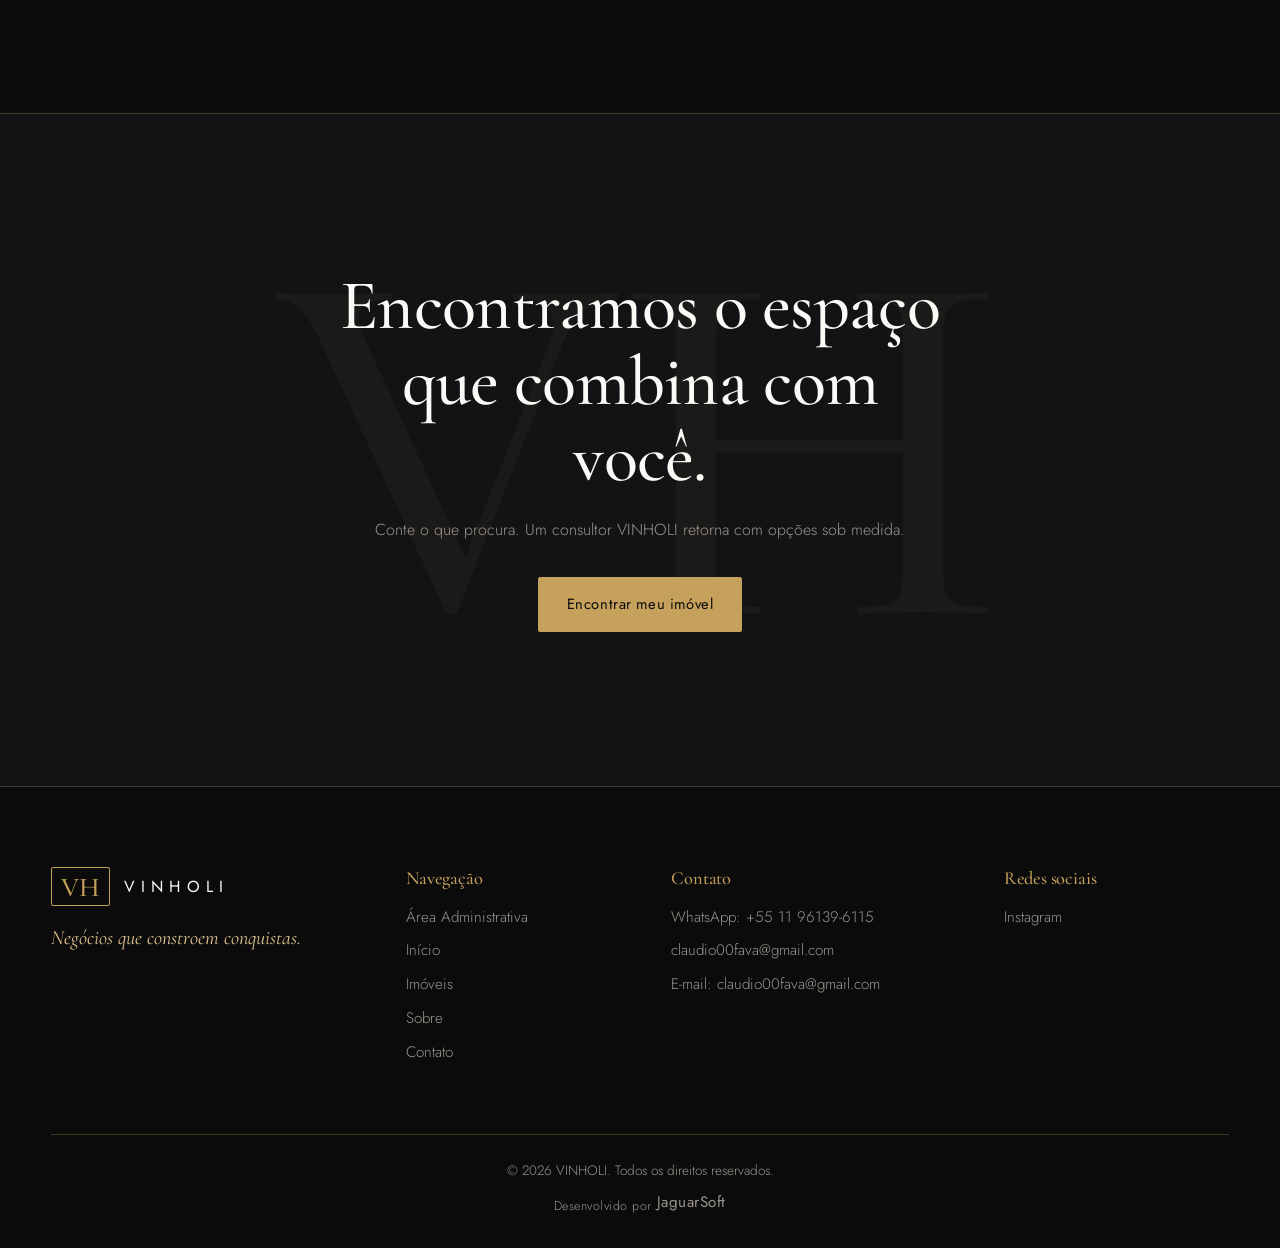
==== commit 0ab0569d: "update" ====
--- a/index.html
+++ b/index.html
@@ -10,6 +10,13 @@
 <link rel="preconnect" href="https://fonts.gstatic.com" crossorigin>
 <link href="https://fonts.googleapis.com/css2?family=Cormorant+Garamond:ital,wght@0,400;0,500;0,600;1,400;1,500&family=Jost:wght@300;400;500&display=swap" rel="stylesheet">
 <link rel="stylesheet" href="./css/style.css">
+<link rel="icon" type="image/x-icon" href="./assets/logo/favicon.ico">
+<link rel="icon" type="image/png" sizes="16x16" href="./assets/logo/favicon-16x16.png">
+<link rel="icon" type="image/png" sizes="32x32" href="./assets/logo/favicon-32x32.png">
+
+<link rel="apple-touch-icon" sizes="180x180" href="./assets/logo/apple-touch-icon.png">
+
+<link rel="manifest" href="./assets/logo/site.webmanifest">
 </head>
 <body class="is-loading">
 
@@ -45,7 +52,7 @@
       <a href="#imoveis" data-deal="aluguel" data-i18n="nav.rent">Alugar</a>
       <a href="#sobre" data-i18n="nav.about">Sobre</a>
       <a href="#contato" data-i18n="nav.contact">Contato</a>
-      <a href="/admin/" class="btn-admin">Área Administrativa</a>
+      <a href="./admin/" class="btn-admin">Área Administrativa</a>
     </nav>
     <button class="burger" id="burger" aria-label="Abrir menu" aria-expanded="false"><i></i><i></i></button>
   </div>
@@ -143,7 +150,7 @@
       <p class="foot-tag">Negócios que constroem conquistas.</p>
     </div>
     <div><h3>Navegação</h3>
-      <a href="/admin/" class="btn-admin">Área Administrativa</a>
+      <a href="./admin/" class="btn-admin">Área Administrativa</a>
       <a href="#inicio" data-i18n="nav.home">Início</a><a href="#imoveis" data-i18n="nav.properties">Imóveis</a><a href="#sobre" data-i18n="nav.about">Sobre</a><a href="#contato" data-i18n="nav.contact">Contato</a></div>
     <div><h3>Contato</h3>
       <a href="https://wa.me/5511961396115" target="_blank" rel="noopener">WhatsApp: +55 11 96139-6115</a>
@@ -153,9 +160,19 @@
       <a href="https://www.instagram.com/vinholi_multimarcas?stkn=MXhnYjNrOXp2N3dtag%3D%3D&utm_source=qr" target="_blank" rel="noopener" aria-label="Instagram VINHOLI">Instagram</a></div>
   </div>
   <div class="wrap copy">
-    <div>© <span id="year">2026</span> VINHOLI. Todos os direitos reservados.</div>
-    <div class="developer">Desenvolvido por <a href="https://www.jaguarsoft.com.br/" target="_blank" rel="noopener" aria-label="JaguarSoft - desenvolvimento de sites e sistemas">JaguarSoft</a></div>
+    <div>© 2026 VINHOLI. Todos os direitos reservados.</div>
+
+    <div class="developer">
+      Desenvolvido por
+      <a href="https://www.jaguarsoft.com.br/"
+        target="_blank"
+        rel="noopener"
+        aria-label="JaguarSoft - desenvolvimento de sites e sistemas">
+        JaguarSoft
+      </a>
+    </div>
   </div>
+
 </footer>
 
 <a href="https://wa.me/5511961396115" class="wa" target="_blank" rel="noopener" aria-label="Falar no WhatsApp">
--- a/css/style.css
+++ b/css/style.css
@@ -174,10 +174,34 @@
 .footer h3{font:500 1.15rem var(--serif);color:var(--gold);margin-bottom:16px}
 .footer div>a:not(.brand),.footer div>span{display:block;color:var(--muted);margin-bottom:8px;font-size:.95rem;transition:color .3s,transform .3s var(--ease)}
 .footer div>a:not(.brand):hover{color:var(--gold-soft);transform:translateX(4px)}
-.copy{border-top:1px solid var(--line);padding:24px 0;color:var(--muted);font-size:.85rem;text-align:center}
-.developer{margin-top:8px;font-size:.78rem;letter-spacing:.04em;color:var(--muted)}
-.developer a{color:var(--gold-soft);font-weight:400;transition:color .3s}
-.developer a:hover{color:var(--gold)}
+.copy {
+  border-top: 1px solid var(--line);
+  padding: 24px 0;
+  color: var(--muted);
+  font-size: .85rem;
+  text-align: center;
+}
+.developer {
+  display: flex;
+  align-items: center;
+  justify-content: center;
+  gap: 5px;
+  margin-top: 8px;
+  font-size: .78rem;
+  letter-spacing: .04em;
+  color: var(--muted);
+  white-space: nowrap;
+}
+
+.developer a {
+  color: var(--gold-soft);
+  font-weight: 400;
+  transition: color .3s;
+}
+
+.developer a:hover {
+  color: var(--gold);
+}
 .wa{position:fixed;right:20px;bottom:20px;z-index:90;width:54px;height:54px;border-radius:50%;background:var(--ink);border:1px solid var(--gold);color:var(--gold);display:grid;place-items:center;transition:background .3s,color .3s,transform .3s var(--ease)}
 .wa svg{width:26px}.wa:hover{background:var(--gold);color:var(--ink);transform:translateY(-3px)}
 
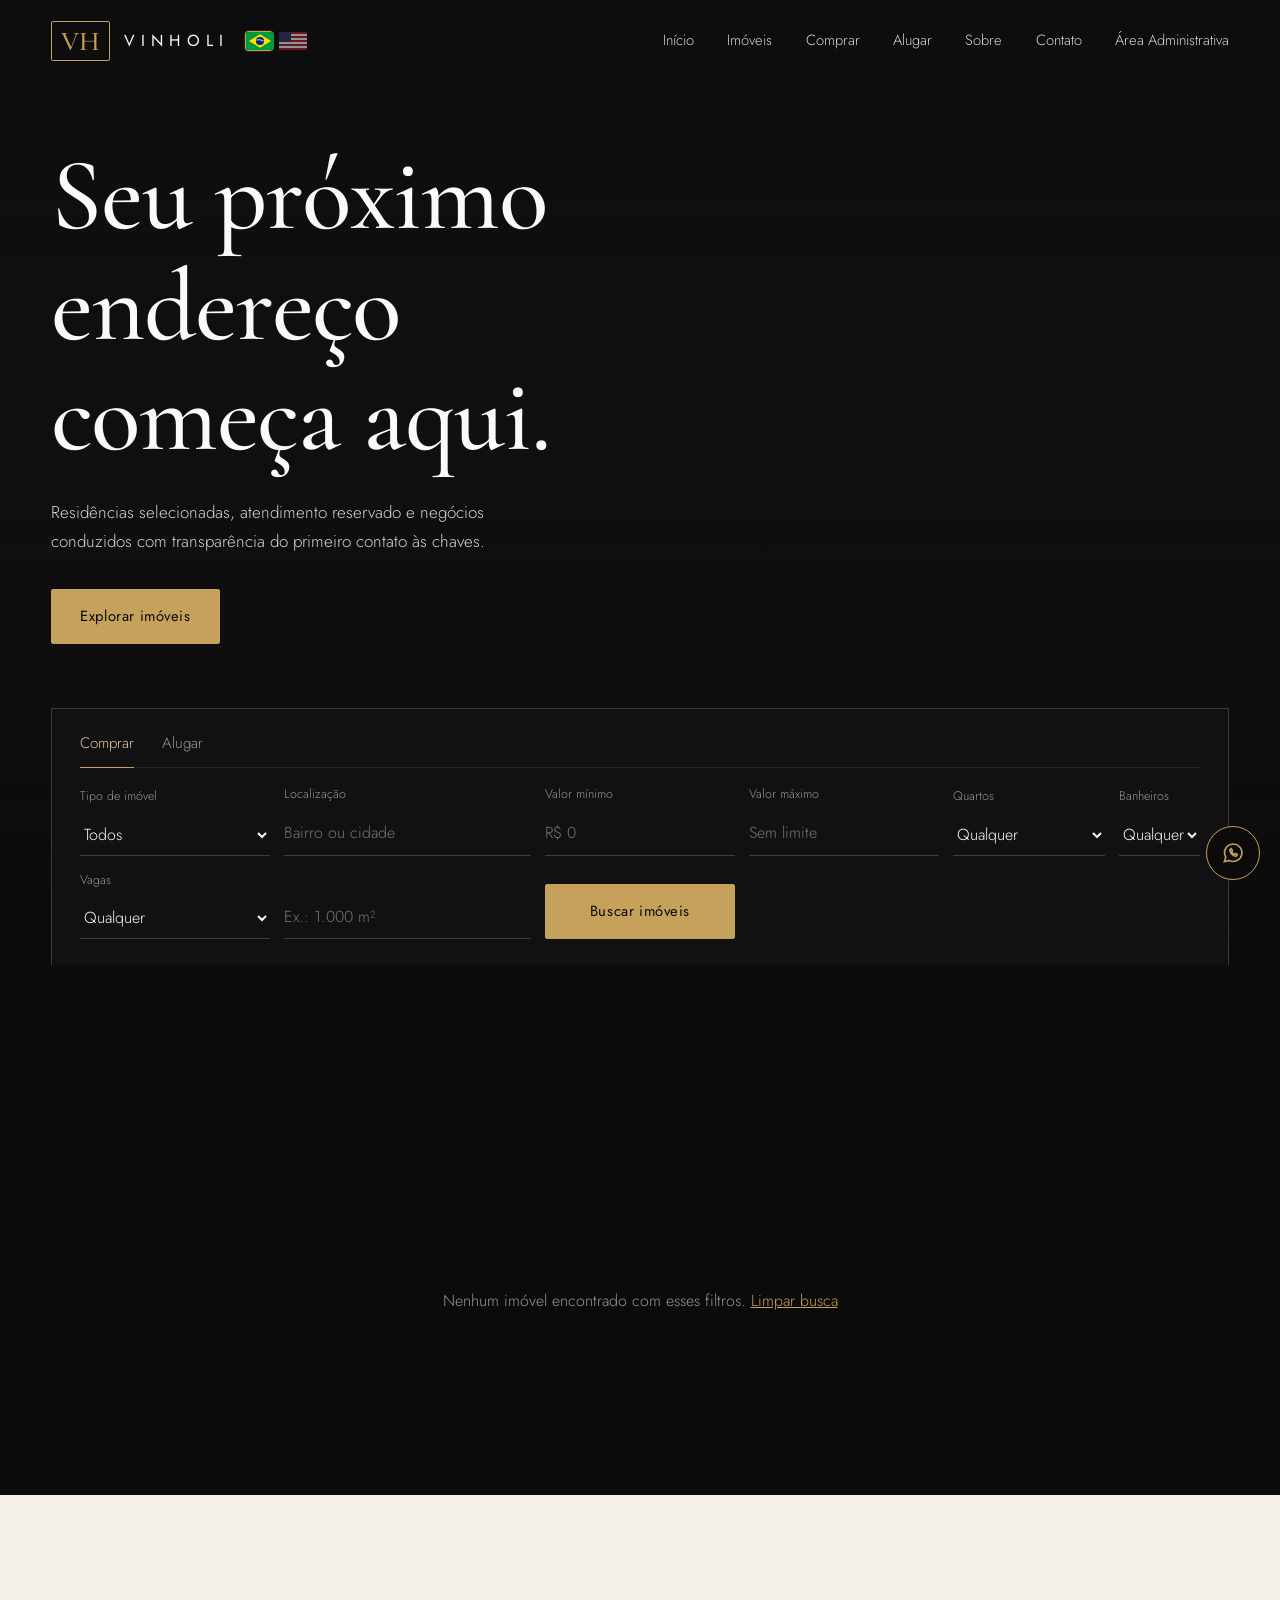
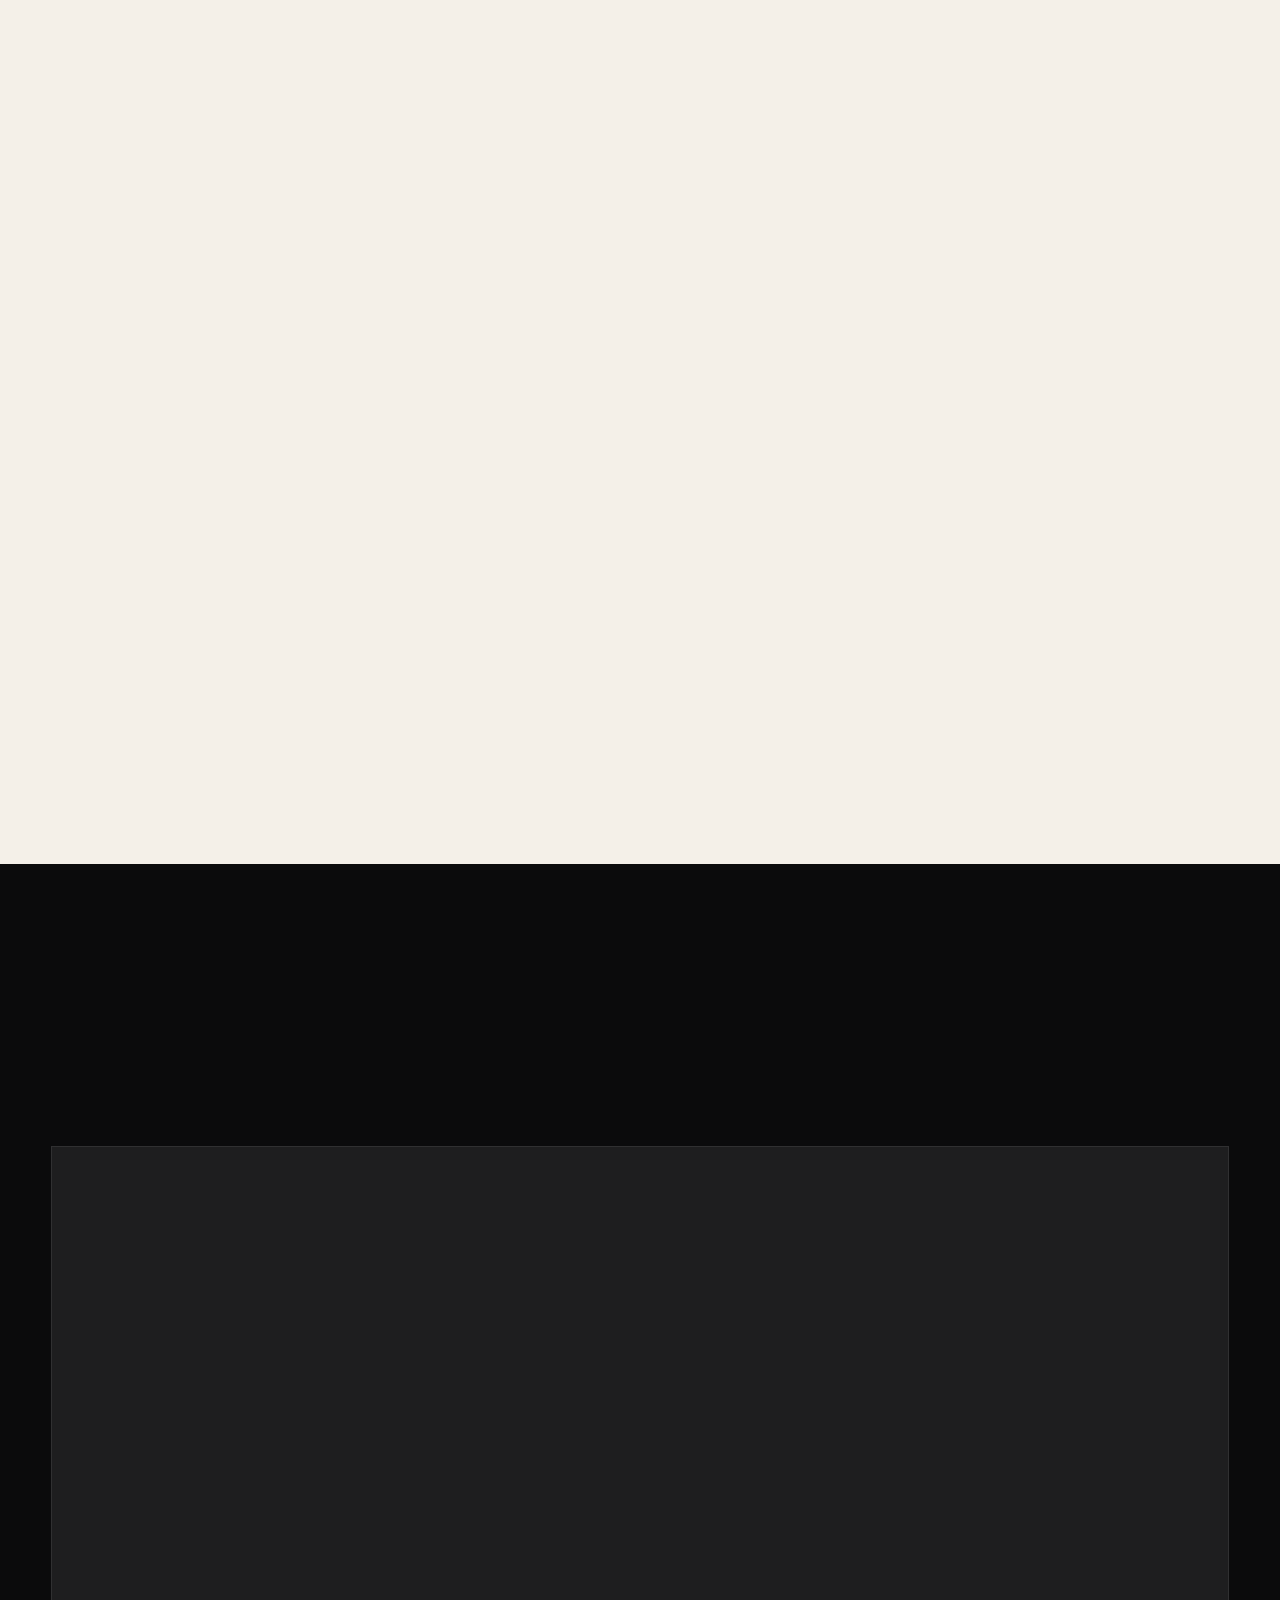
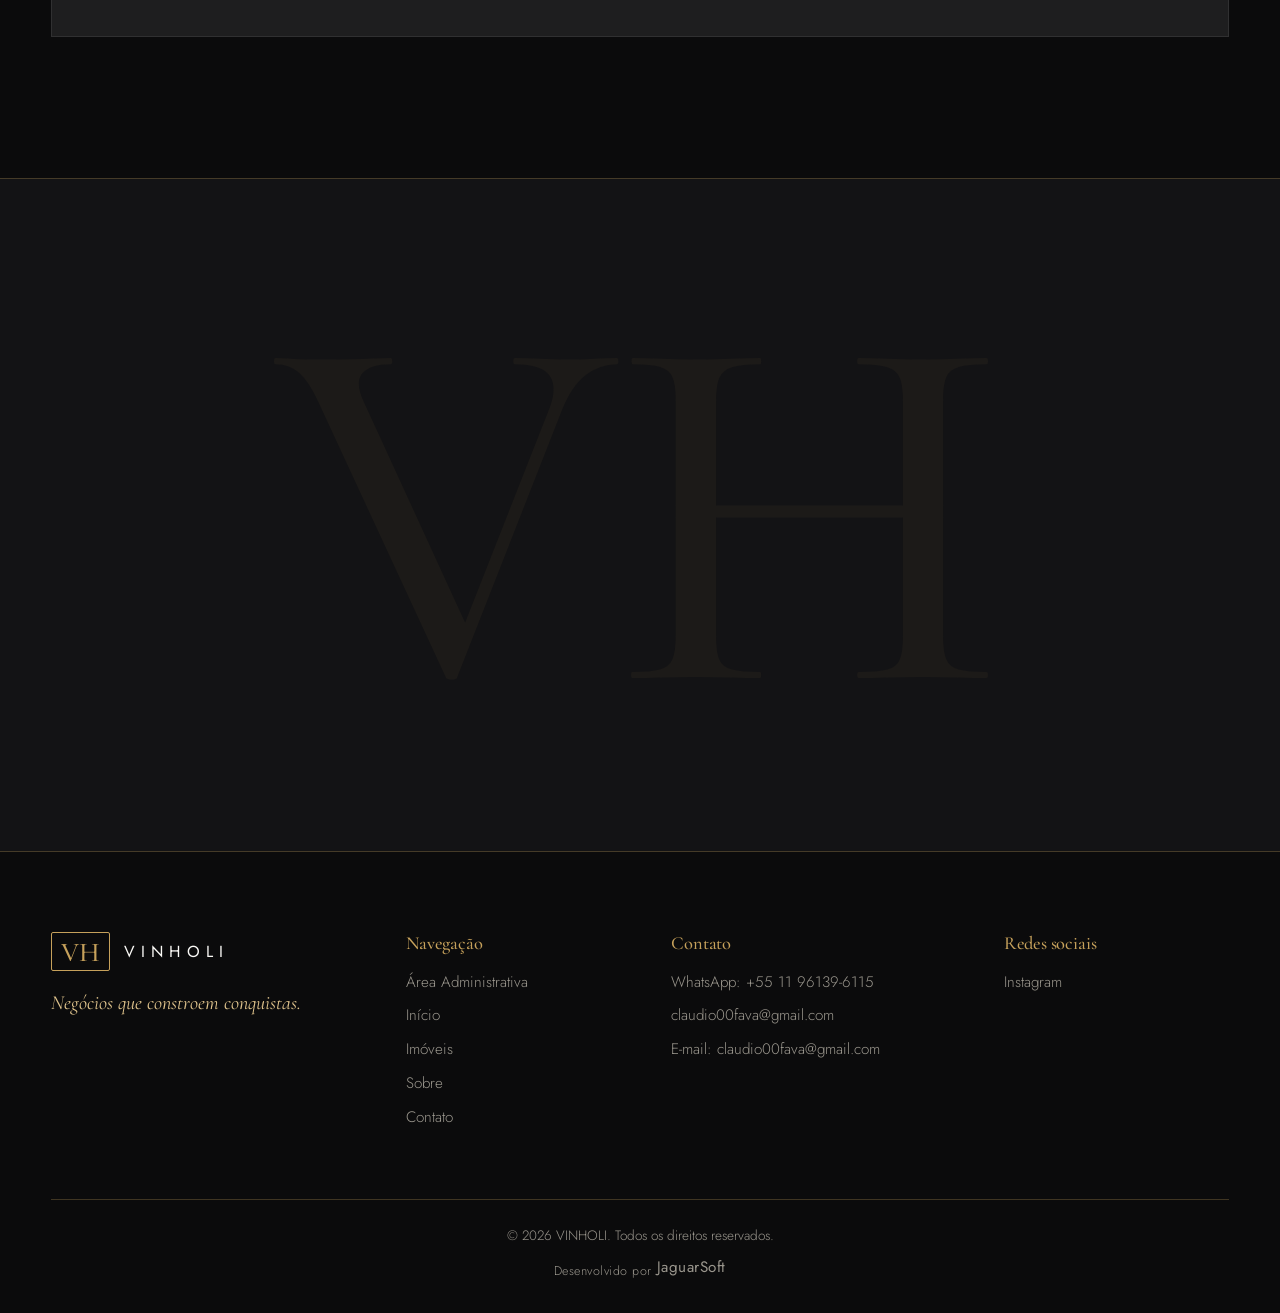
==== commit f605a39d: "update" ====
--- a/index.html
+++ b/index.html
@@ -71,24 +71,179 @@
   </div>
 
   <!-- BUSCA -->
+  <!-- BUSCA -->
   <form class="search wrap reveal" id="searchForm" autocomplete="off">
+
     <div class="deal" role="tablist" aria-label="Negócio">
-      <button type="button" class="on" data-deal="venda" role="tab">Comprar</button>
-      <button type="button" data-deal="aluguel" role="tab">Alugar</button>
-    </div>
+
+      <button
+        type="button"
+        class="on"
+        data-deal="venda"
+        role="tab"
+      >
+        Comprar
+      </button>
+
+      <button
+        type="button"
+        data-deal="aluguel"
+        role="tab"
+      >
+        Alugar
+      </button>
+
+    </div>
+
     <div class="fields">
-      <label>Tipo de imóvel
-        <select name="tipo"><option value="" data-i18n="search.all">Todos</option><option>Casa</option><option>Apartamento</option><option>Cobertura</option><option>Terreno</option></select></label>
-      <label>Localização
-        <input name="local" list="locais" placeholder="Bairro ou cidade"><datalist id="locais"></datalist></label>
-      <label>Valor mínimo
-        <input name="min" inputmode="numeric" placeholder="R$ 0"></label>
-      <label>Valor máximo
-        <input name="max" inputmode="numeric" placeholder="Sem limite"></label>
-      <label>Quartos
-        <select name="quartos"><option value="0" data-i18n="search.any">Qualquer</option><option value="1">1+</option><option value="2">2+</option><option value="3">3+</option><option value="4">4+</option></select></label>
-      <button type="submit" class="btn btn-gold" data-i18n="search.button">Buscar imóveis</button>
-    </div>
+
+      <!-- TIPO -->
+      <label>
+        Tipo de imóvel
+
+        <select name="tipo">
+
+          <option value="" data-i18n="search.all">
+            Todos
+          </option>
+
+          <option>Casa</option>
+          <option>Apartamento</option>
+          <option>Cobertura</option>
+          <option>Terreno</option>
+          <option>Sobrado</option>
+          <option>Comercial</option>
+          <option>Chácara</option>
+          <option>Fazenda</option>
+          <option>Galpão</option>
+          <option>Loja</option>
+
+        </select>
+      </label>
+
+
+      <!-- LOCALIZAÇÃO -->
+      <label>
+        Localização
+
+        <input
+          name="local"
+          list="locais"
+          placeholder="Bairro ou cidade"
+        >
+
+        <datalist id="locais"></datalist>
+
+      </label>
+
+
+      <!-- VALOR MÍNIMO -->
+      <label>
+        Valor mínimo
+
+        <input
+          name="min"
+          inputmode="numeric"
+          placeholder="R$ 0"
+        >
+
+      </label>
+
+
+      <!-- VALOR MÁXIMO -->
+      <label>
+        Valor máximo
+
+        <input
+          name="max"
+          inputmode="numeric"
+          placeholder="Sem limite"
+        >
+
+      </label>
+
+
+      <!-- QUARTOS -->
+      <label>
+        Quartos
+
+        <select name="quartos">
+
+          <option value="0" data-i18n="search.any">
+            Qualquer
+          </option>
+
+          <option value="1">1+</option>
+          <option value="2">2+</option>
+          <option value="3">3+</option>
+          <option value="4">4+</option>
+
+        </select>
+
+      </label>
+
+
+      <!-- BANHEIROS -->
+      <label>
+        Banheiros
+
+        <select name="banheiros">
+
+          <option value="0">
+            Qualquer
+          </option>
+
+          <option value="1">1+</option>
+          <option value="2">2+</option>
+          <option value="3">3+</option>
+          <option value="4">4+</option>
+
+        </select>
+
+      </label>
+
+
+      <!-- VAGAS -->
+      <label>
+        Vagas
+
+        <select name="vagas">
+
+          <option value="0">
+            Qualquer
+          </option>
+
+          <option value="1">1+</option>
+          <option value="2">2+</option>
+          <option value="3">3+</option>
+          <option value="4">4+</option>
+
+        </select>
+
+      </label>
+
+
+      <!-- ÁREA MÍNIMA -->
+      <input
+        name="area_min"
+        type="text"
+        inputmode="numeric"
+        placeholder="Ex.: 1.000 m²"
+        autocomplete="off"
+      >
+
+
+      <!-- BOTÃO -->
+      <button
+        type="submit"
+        class="btn btn-gold"
+        data-i18n="search.button"
+      >
+        Buscar imóveis
+      </button>
+
+    </div>
+
   </form>
 </section>
 
--- a/css/style.css
+++ b/css/style.css
@@ -149,6 +149,7 @@
 .service h3{font-size:1.6rem;margin-bottom:8px}
 .service p{color:var(--muted);font-size:.96rem}
 
+
 /* Mini List */
 .mini-list {
     display: grid;
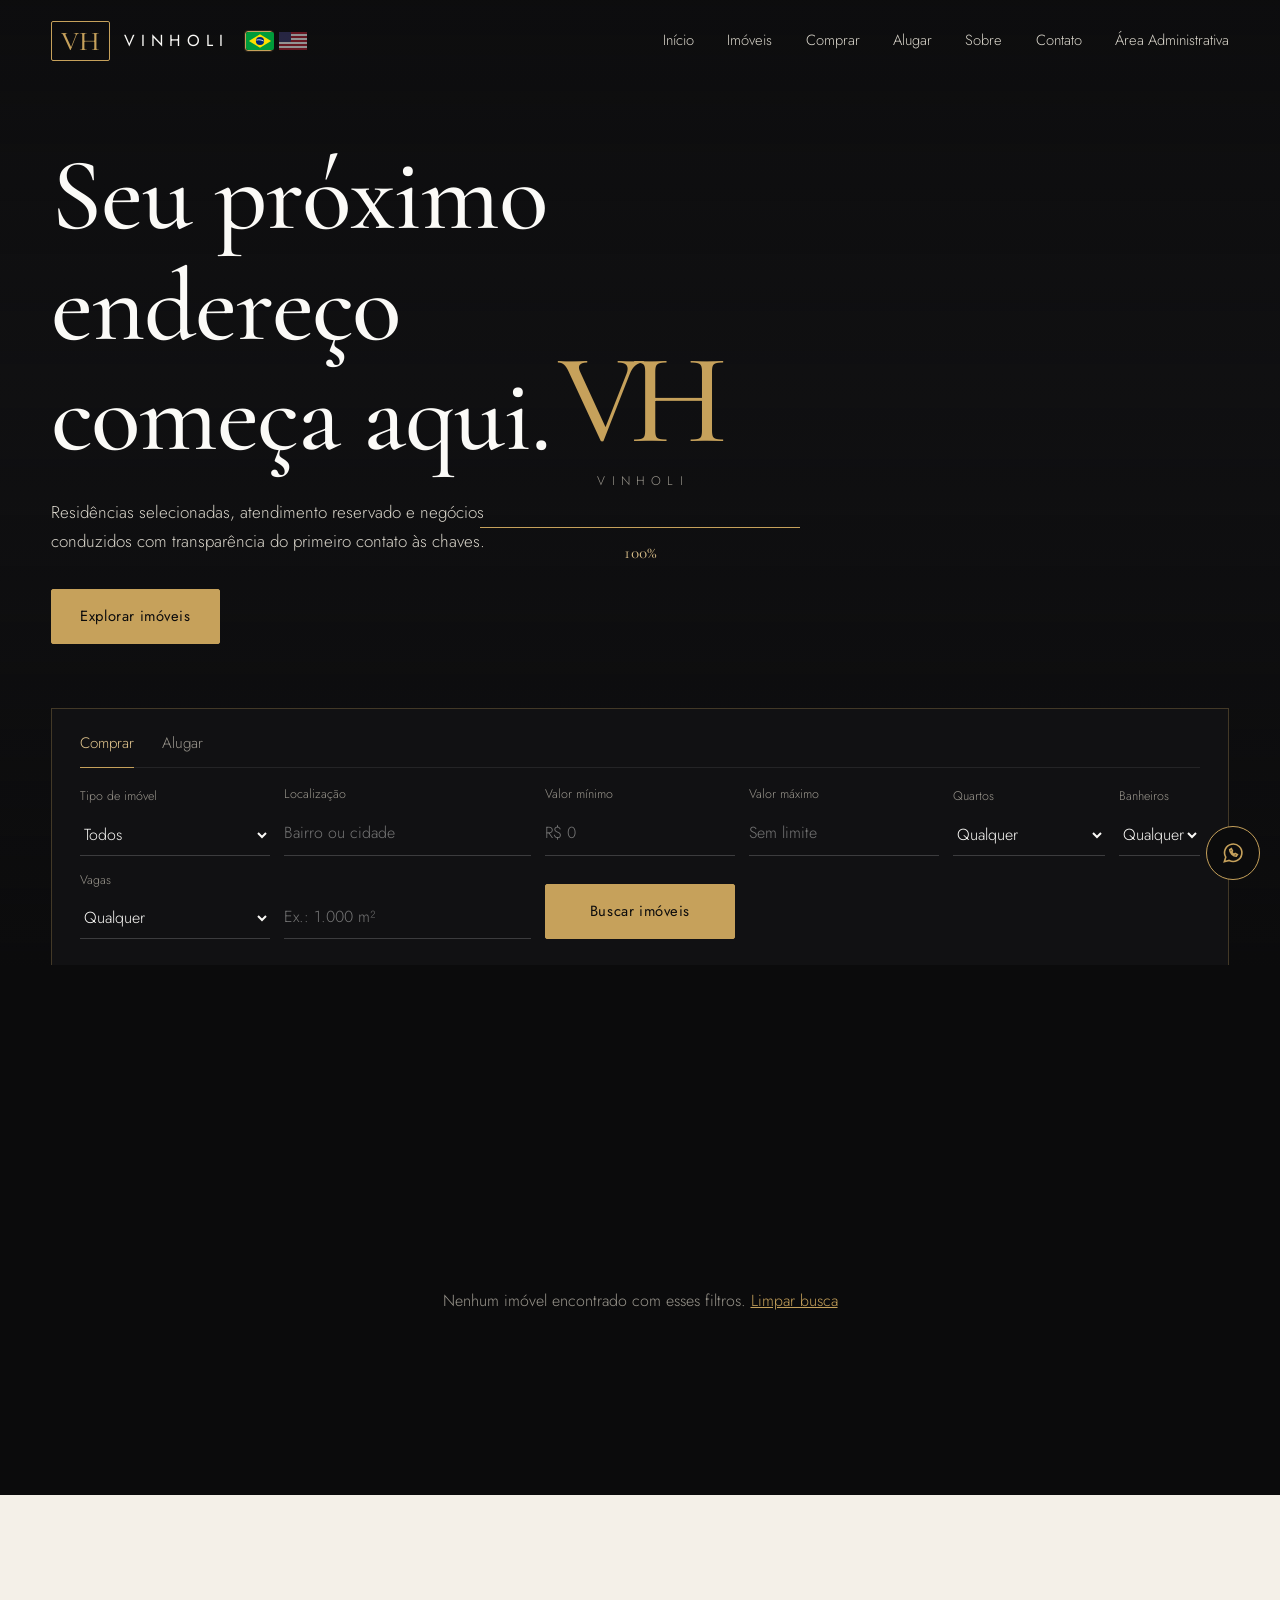
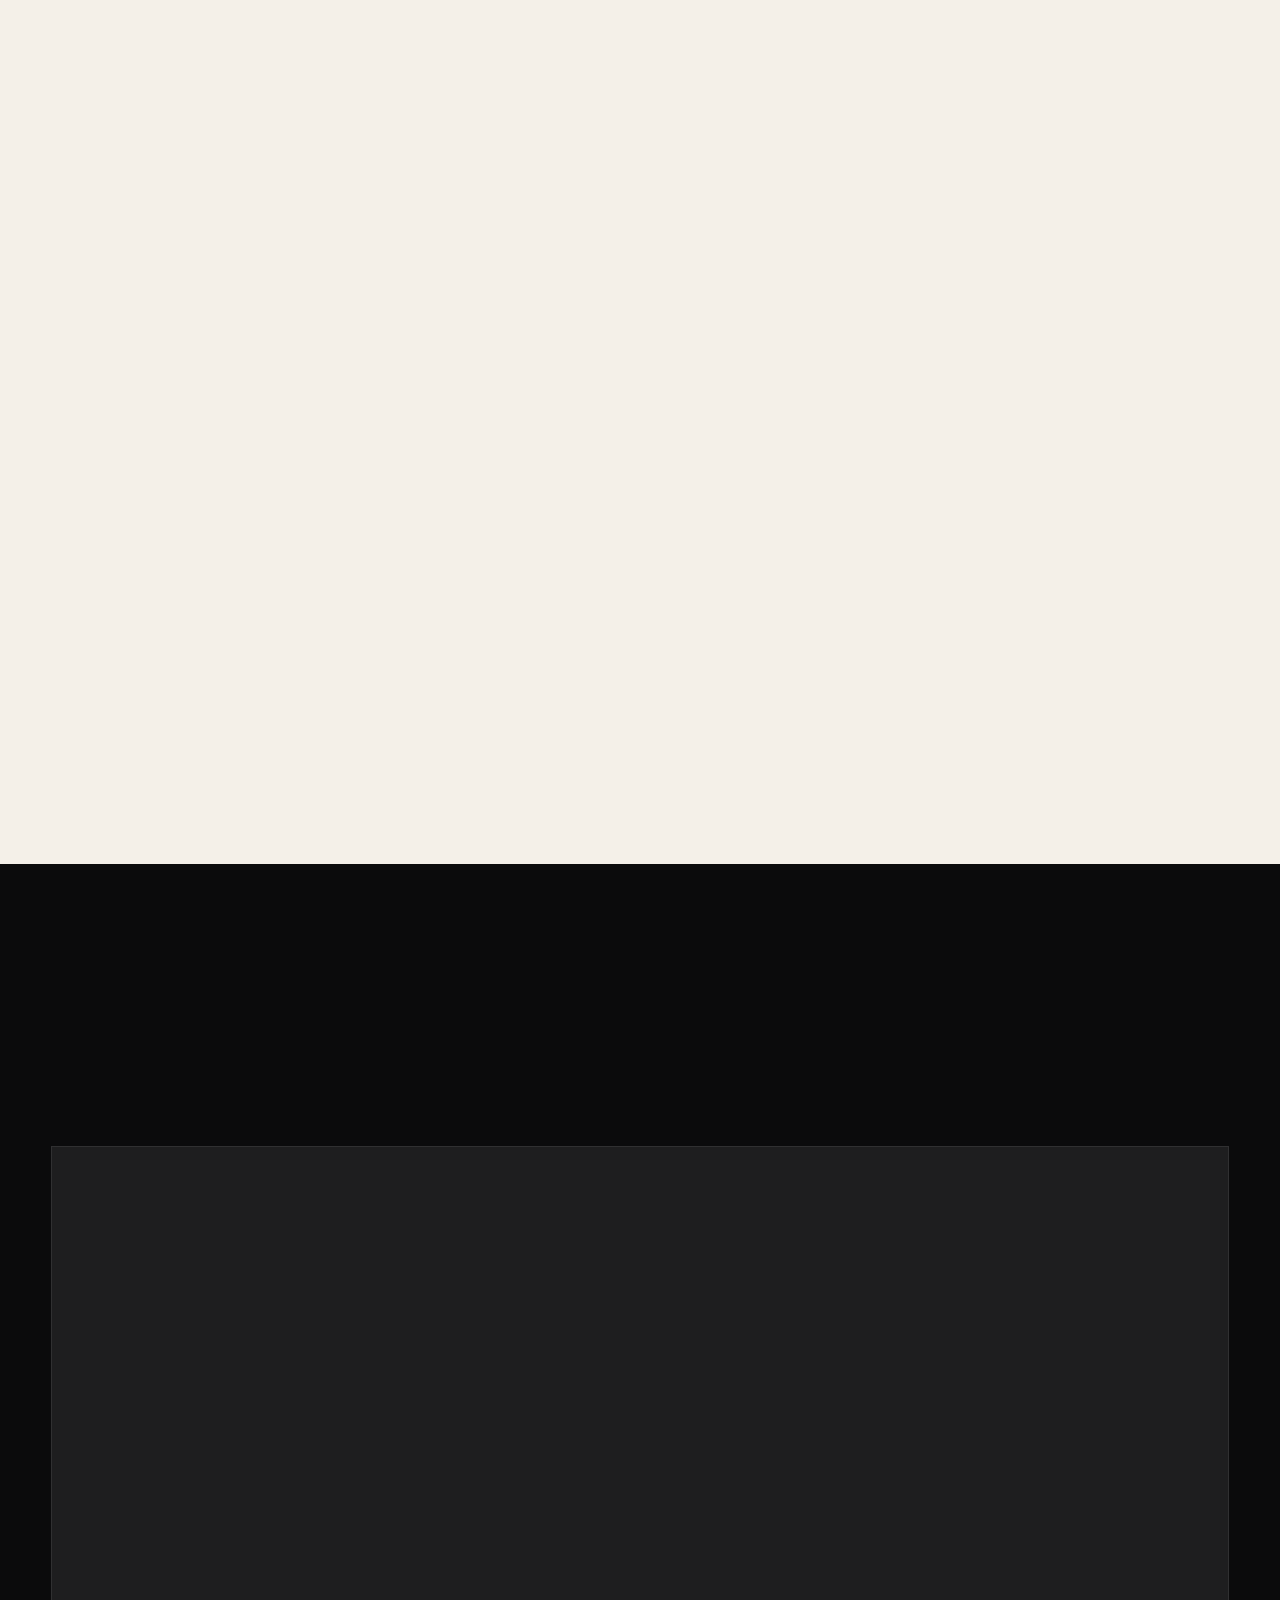
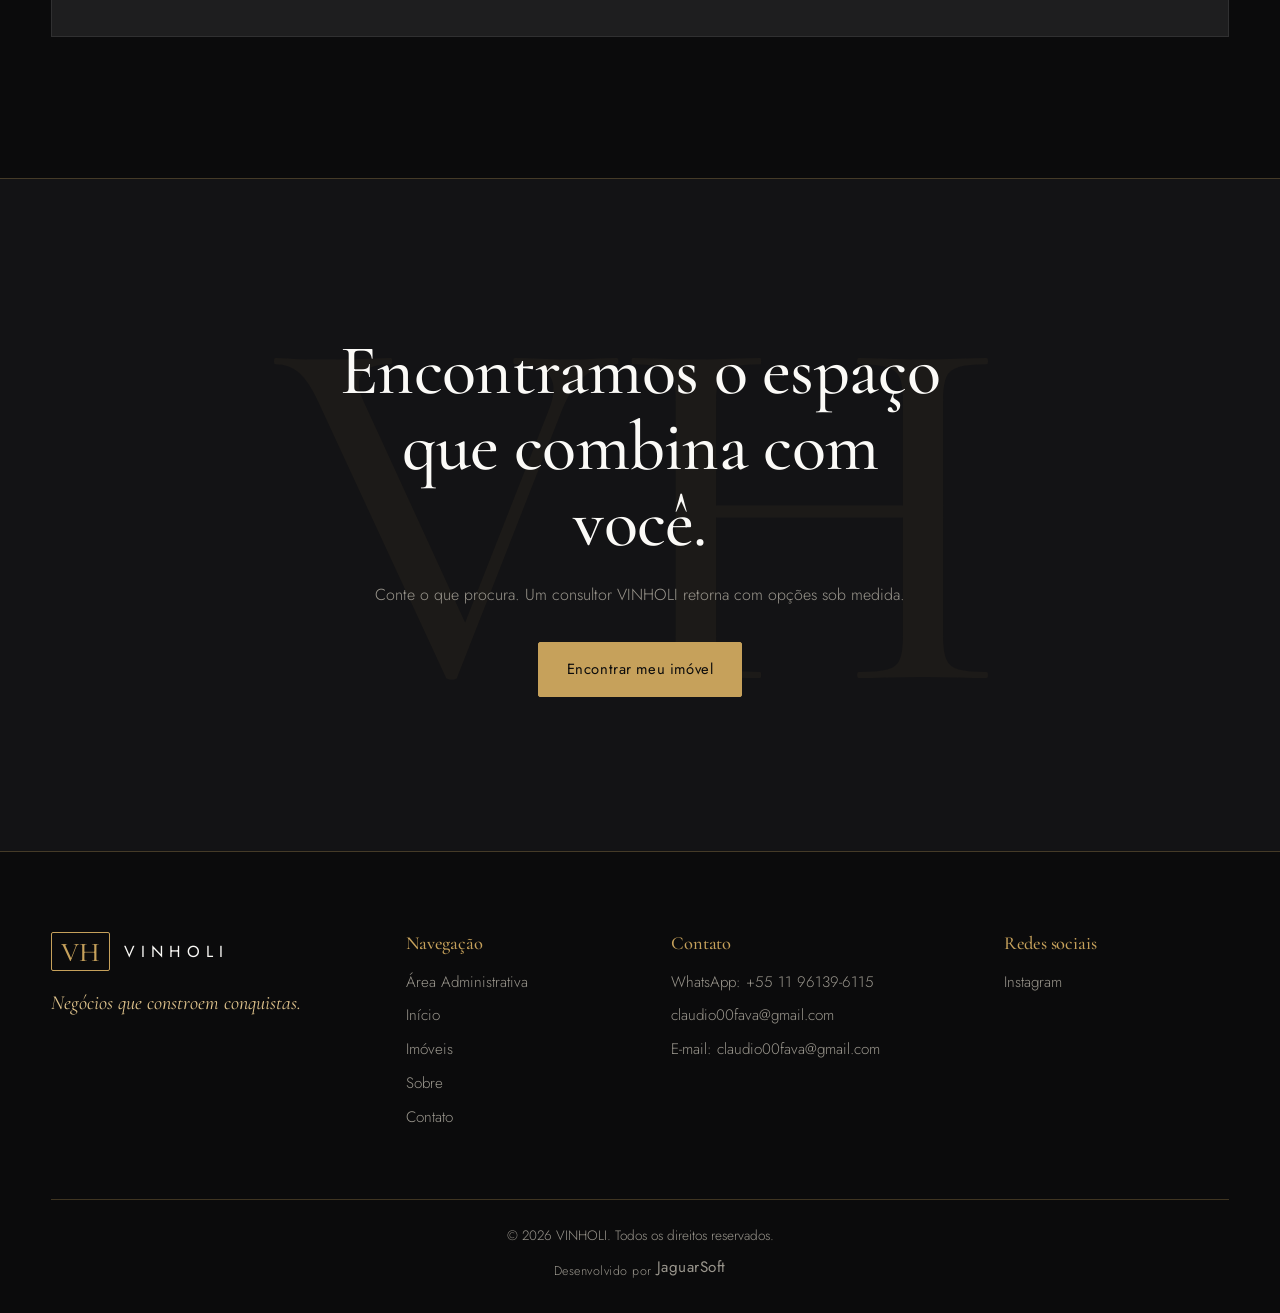
==== commit e83c6fd8: "update" ====
--- a/index.html
+++ b/index.html
@@ -1,23 +1,111 @@
+
 <!DOCTYPE html>
 <html lang="pt-BR">
 <head>
-<meta charset="UTF-8">
-<meta name="viewport" content="width=device-width, initial-scale=1">
-<title>VINHOLI | Imóveis de alto padrão</title>
-<meta name="description" content="VINHOLI: compra, venda, locação e administração de imóveis de alto padrão.">
-<meta name="theme-color" content="#0B0B0C">
-<link rel="preconnect" href="https://fonts.googleapis.com">
-<link rel="preconnect" href="https://fonts.gstatic.com" crossorigin>
-<link href="https://fonts.googleapis.com/css2?family=Cormorant+Garamond:ital,wght@0,400;0,500;0,600;1,400;1,500&family=Jost:wght@300;400;500&display=swap" rel="stylesheet">
-<link rel="stylesheet" href="./css/style.css">
-<link rel="icon" type="image/x-icon" href="./assets/logo/favicon.ico">
-<link rel="icon" type="image/png" sizes="16x16" href="./assets/logo/favicon-16x16.png">
-<link rel="icon" type="image/png" sizes="32x32" href="./assets/logo/favicon-32x32.png">
-
-<link rel="apple-touch-icon" sizes="180x180" href="./assets/logo/apple-touch-icon.png">
-
-<link rel="manifest" href="./assets/logo/site.webmanifest">
+  <meta charset="UTF-8">
+  <meta name="viewport" content="width=device-width, initial-scale=1">
+
+  <!-- SEO principal -->
+  <title>Imóveis à Venda e para Alugar em Ferraz de Vasconcelos | VINHOLI</title>
+
+  <meta
+    name="description"
+    content="Encontre imóveis selecionados em Ferraz de Vasconcelos e região com a VINHOLI. Consulte casas, apartamentos e imóveis de alto padrão para comprar ou alugar."
+  >
+
+  <meta name="robots" content="index, follow">
+  <meta name="theme-color" content="#0B0B0C">
+  <meta name="author" content="VINHOLI">
+
+  <!-- URL oficial: utilizar após configurar o domínio -->
+  <link
+    rel="canonical"
+    href="https://vinholimultimarcas.com.br/"
+  >
+
+  <!-- Identidade visual -->
+  <link rel="preconnect" href="https://fonts.googleapis.com">
+  <link rel="preconnect" href="https://fonts.gstatic.com" crossorigin>
+
+  <link
+    href="https://fonts.googleapis.com/css2?family=Cormorant+Garamond:ital,wght@0,400;0,500;0,600;1,400;1,500&family=Jost:wght@300;400;500&display=swap"
+    rel="stylesheet"
+  >
+
+  <link rel="stylesheet" href="./css/style.css">
+
+  <!-- Favicons -->
+  <link rel="icon" href="./assets/logo/favicon.ico">
+  <link rel="icon" type="image/png" sizes="16x16"
+        href="./assets/logo/favicon-16x16.png">
+  <link rel="icon" type="image/png" sizes="32x32"
+        href="./assets/logo/favicon-32x32.png">
+  <link rel="apple-touch-icon" sizes="180x180"
+        href="./assets/logo/apple-touch-icon.png">
+  <link rel="manifest" href="./assets/logo/site.webmanifest">
+
+  <!-- Compartilhamento: WhatsApp, Facebook e outras redes -->
+  <meta property="og:type" content="website">
+  <meta property="og:locale" content="pt_BR">
+  <meta property="og:site_name" content="VINHOLI">
+  <meta
+    property="og:title"
+    content="VINHOLI | Imóveis à Venda e para Alugar em Ferraz de Vasconcelos"
+  >
+  <meta
+    property="og:description"
+    content="Descubra imóveis selecionados em Ferraz de Vasconcelos e região. Encontre seu próximo imóvel com a VINHOLI."
+  >
+  <meta
+    property="og:url"
+    content="https://vinholimultimarcas.com.br/"
+  >
+
+  <!-- Troque pela URL absoluta de uma imagem real do projeto -->
+  <meta
+    property="og:image"
+    content="https://vinholimultimarcas.com.br/assets/images/seo-vinholi.jpg"
+  >
+  <meta
+    property="og:image:alt"
+    content="VINHOLI — imóveis à venda e para alugar"
+  >
+
+  <!-- Prévia para plataformas compatíveis com Twitter Cards -->
+  <meta name="twitter:card" content="summary_large_image">
+  <meta
+    name="twitter:title"
+    content="VINHOLI | Imóveis em Ferraz de Vasconcelos"
+  >
+  <meta
+    name="twitter:description"
+    content="Explore casas, apartamentos e imóveis selecionados para comprar ou alugar."
+  >
+  <meta
+    name="twitter:image"
+    content="https://vinholimultimarcas.com.br/assets/images/seo-vinholi.jpg"
+  >
+
+  <!-- Dados estruturados da empresa -->
+  <script type="application/ld+json">
+  {
+    "@context": "https://schema.org",
+    "@type": "RealEstateAgent",
+    "name": "VINHOLI",
+    "url": "https://vinholimultimarcas.com.br/",
+    "description": "Compra, venda e locação de imóveis em Ferraz de Vasconcelos e região.",
+    "areaServed": {
+      "@type": "City",
+      "name": "Ferraz de Vasconcelos",
+      "containedInPlace": {
+        "@type": "State",
+        "name": "São Paulo"
+      }
+    }
+  }
+  </script>
 </head>
+
 <body class="is-loading">
 
 <!-- PRELOADER -->
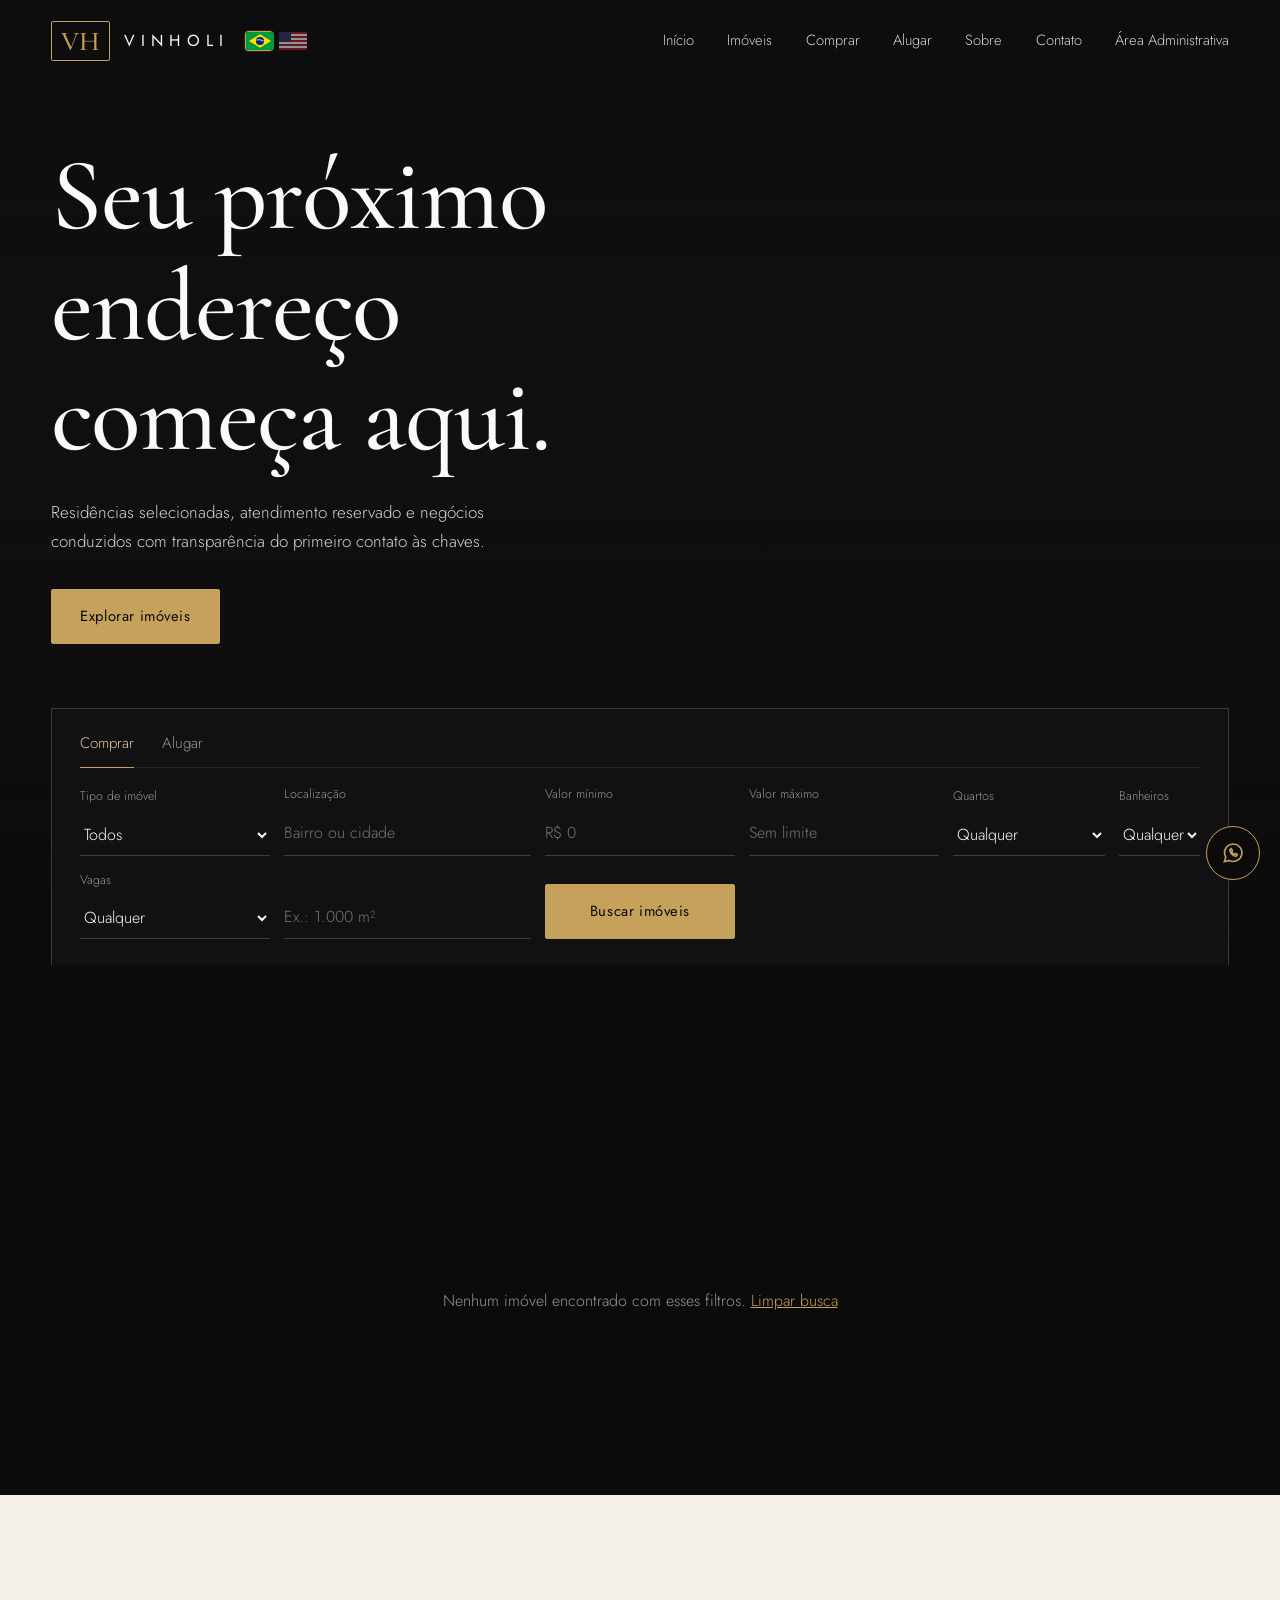
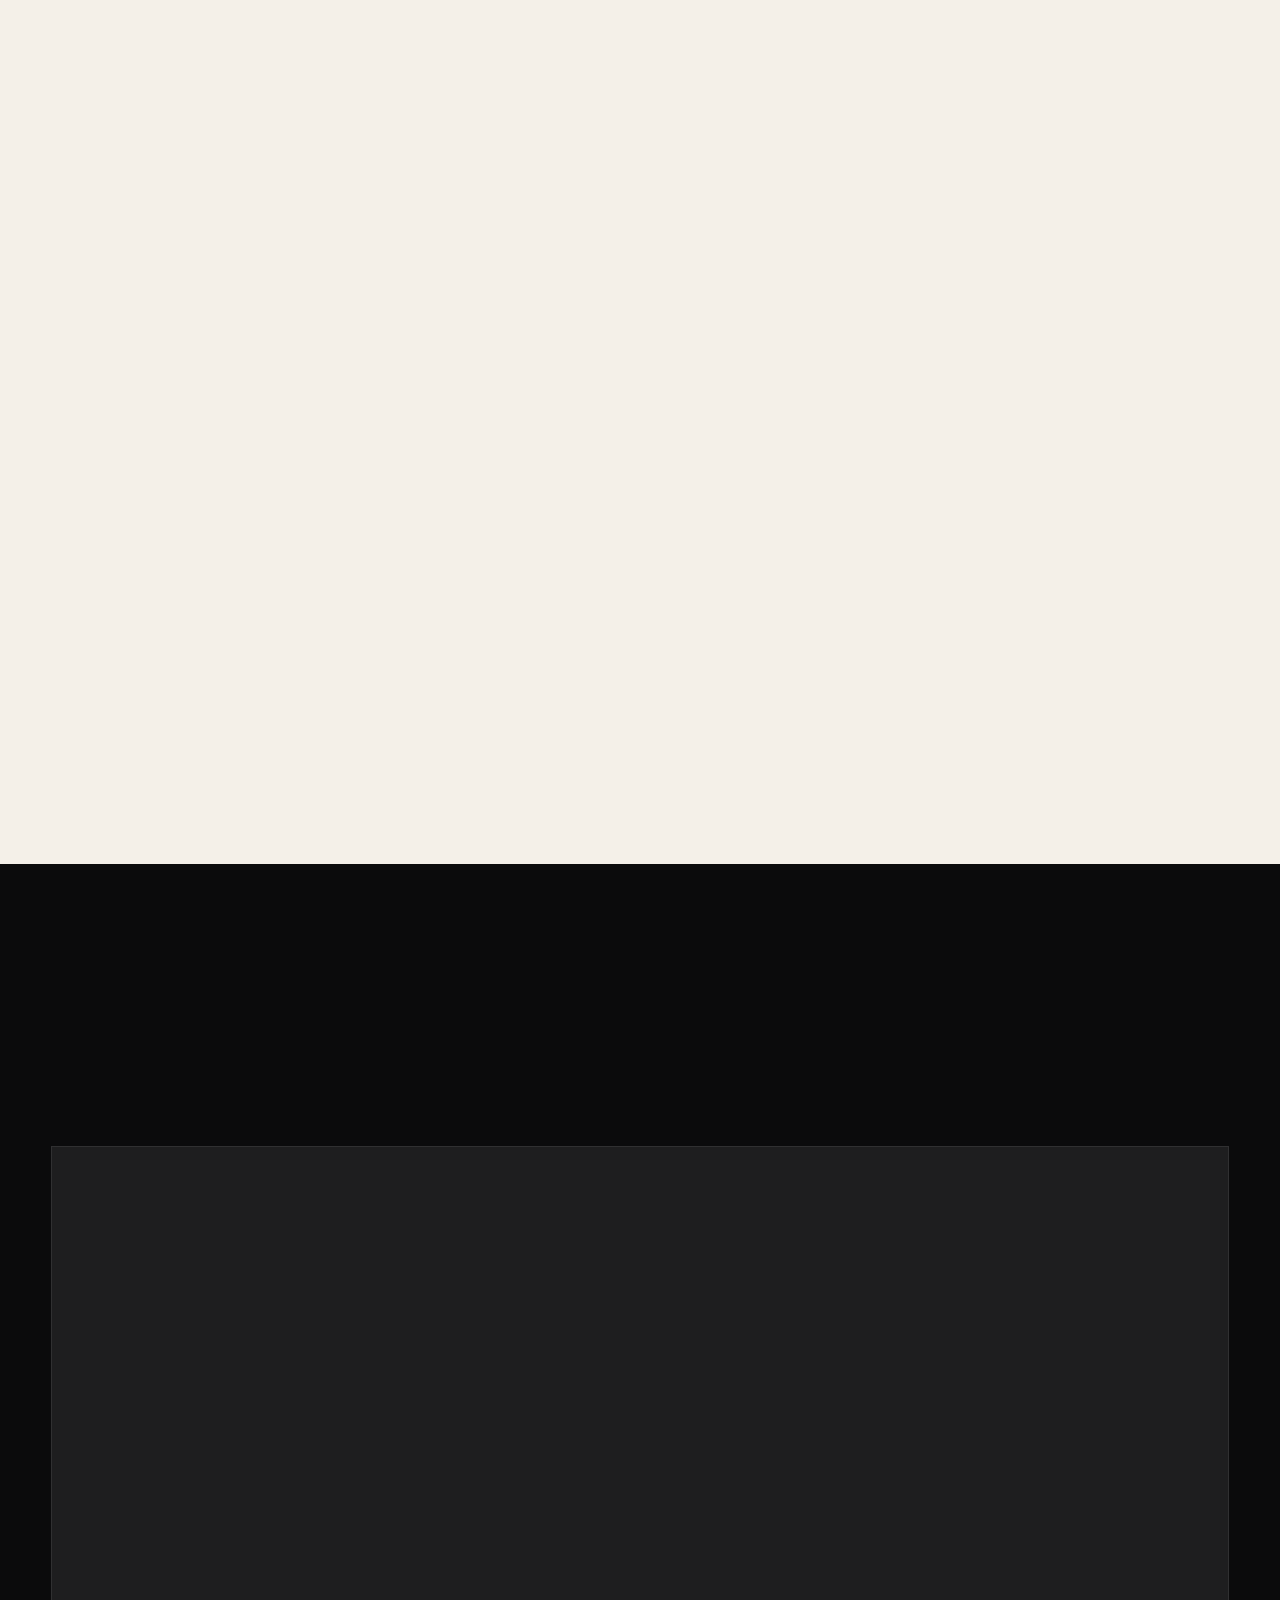
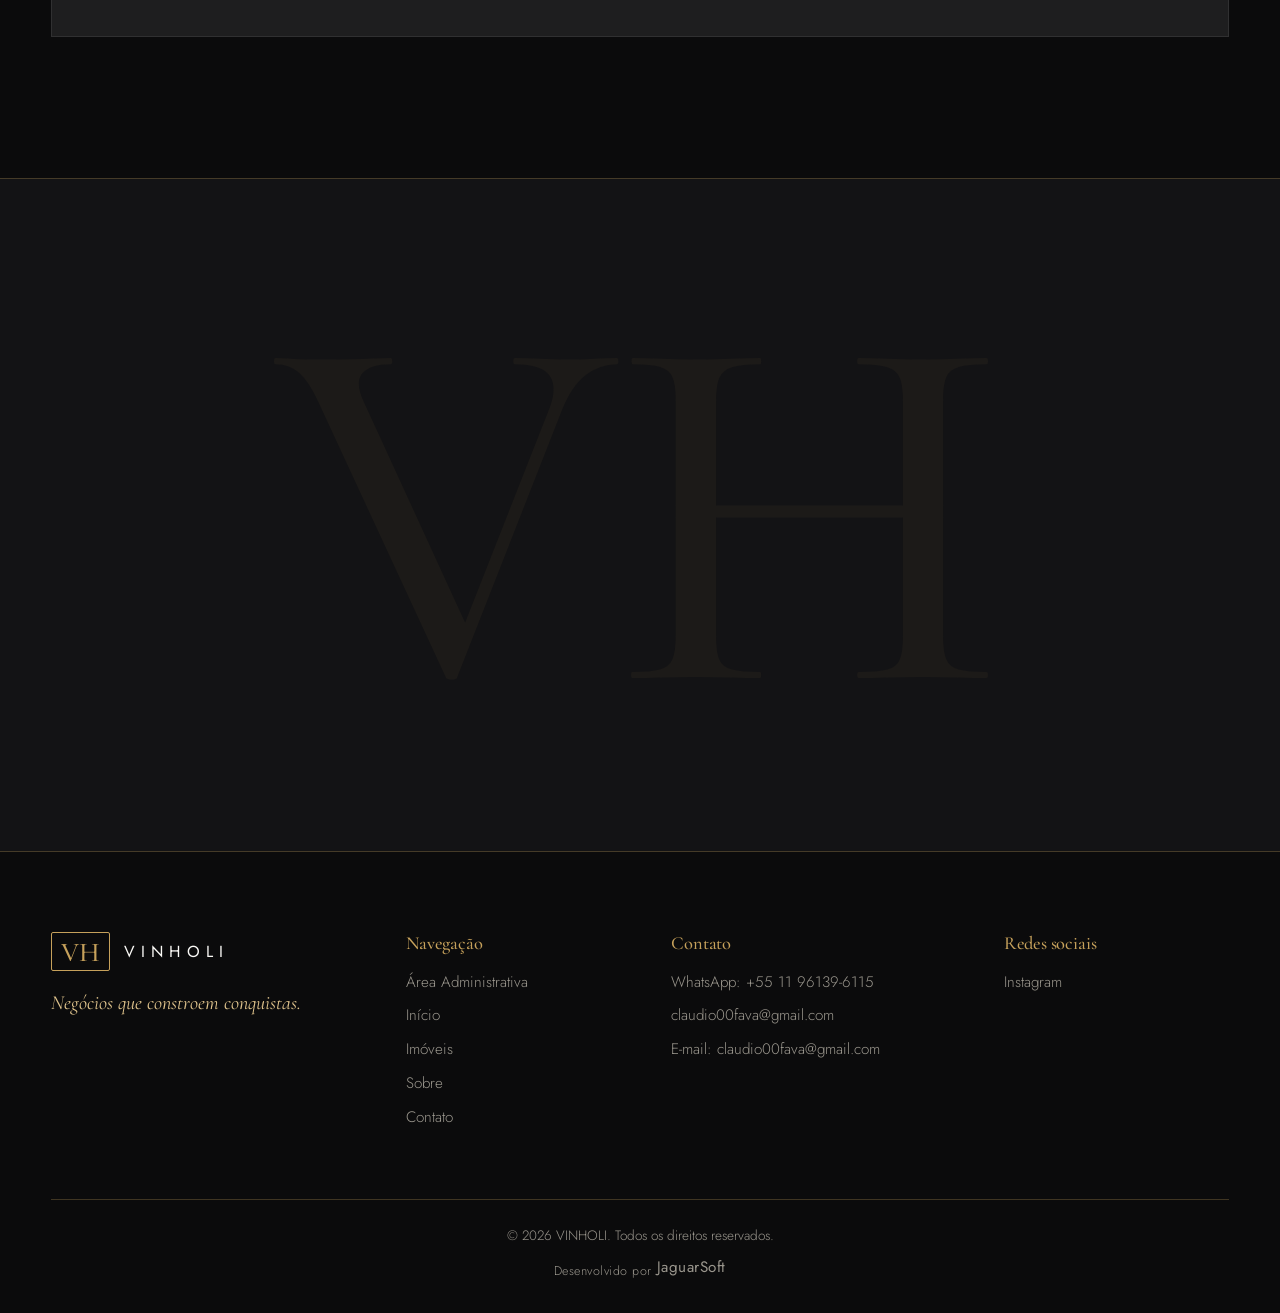
==== commit fc21e669: "fix: aplicar correções SEO corretamente na raiz do repositório - Remover referências a 'Ferraz de Va" ====
--- a/index.html
+++ b/index.html
@@ -6,11 +6,11 @@
   <meta name="viewport" content="width=device-width, initial-scale=1">
 
   <!-- SEO principal -->
-  <title>Imóveis à Venda e para Alugar em Ferraz de Vasconcelos | VINHOLI</title>
+  <title>VINHOLI | Imóveis de alto padrão</title>
 
   <meta
     name="description"
-    content="Encontre imóveis selecionados em Ferraz de Vasconcelos e região com a VINHOLI. Consulte casas, apartamentos e imóveis de alto padrão para comprar ou alugar."
+    content="VINHOLI: compra, venda, locação e administração de imóveis de alto padrão."
   >
 
   <meta name="robots" content="index, follow">
@@ -50,11 +50,11 @@
   <meta property="og:site_name" content="VINHOLI">
   <meta
     property="og:title"
-    content="VINHOLI | Imóveis à Venda e para Alugar em Ferraz de Vasconcelos"
+    content="VINHOLI | Imóveis de alto padrão"
   >
   <meta
     property="og:description"
-    content="Descubra imóveis selecionados em Ferraz de Vasconcelos e região. Encontre seu próximo imóvel com a VINHOLI."
+    content="Descubra imóveis selecionados com a VINHOLI. Encontre seu próximo imóvel de alto padrão."
   >
   <meta
     property="og:url"
@@ -75,7 +75,7 @@
   <meta name="twitter:card" content="summary_large_image">
   <meta
     name="twitter:title"
-    content="VINHOLI | Imóveis em Ferraz de Vasconcelos"
+    content="VINHOLI | Imóveis de alto padrão"
   >
   <meta
     name="twitter:description"
@@ -93,10 +93,10 @@
     "@type": "RealEstateAgent",
     "name": "VINHOLI",
     "url": "https://vinholimultimarcas.com.br/",
-    "description": "Compra, venda e locação de imóveis em Ferraz de Vasconcelos e região.",
+    "description": "Compra, venda e locação de imóveis de alto padrão.",
     "areaServed": {
       "@type": "City",
-      "name": "Ferraz de Vasconcelos",
+      "name": "Brasil",
       "containedInPlace": {
         "@type": "State",
         "name": "São Paulo"
